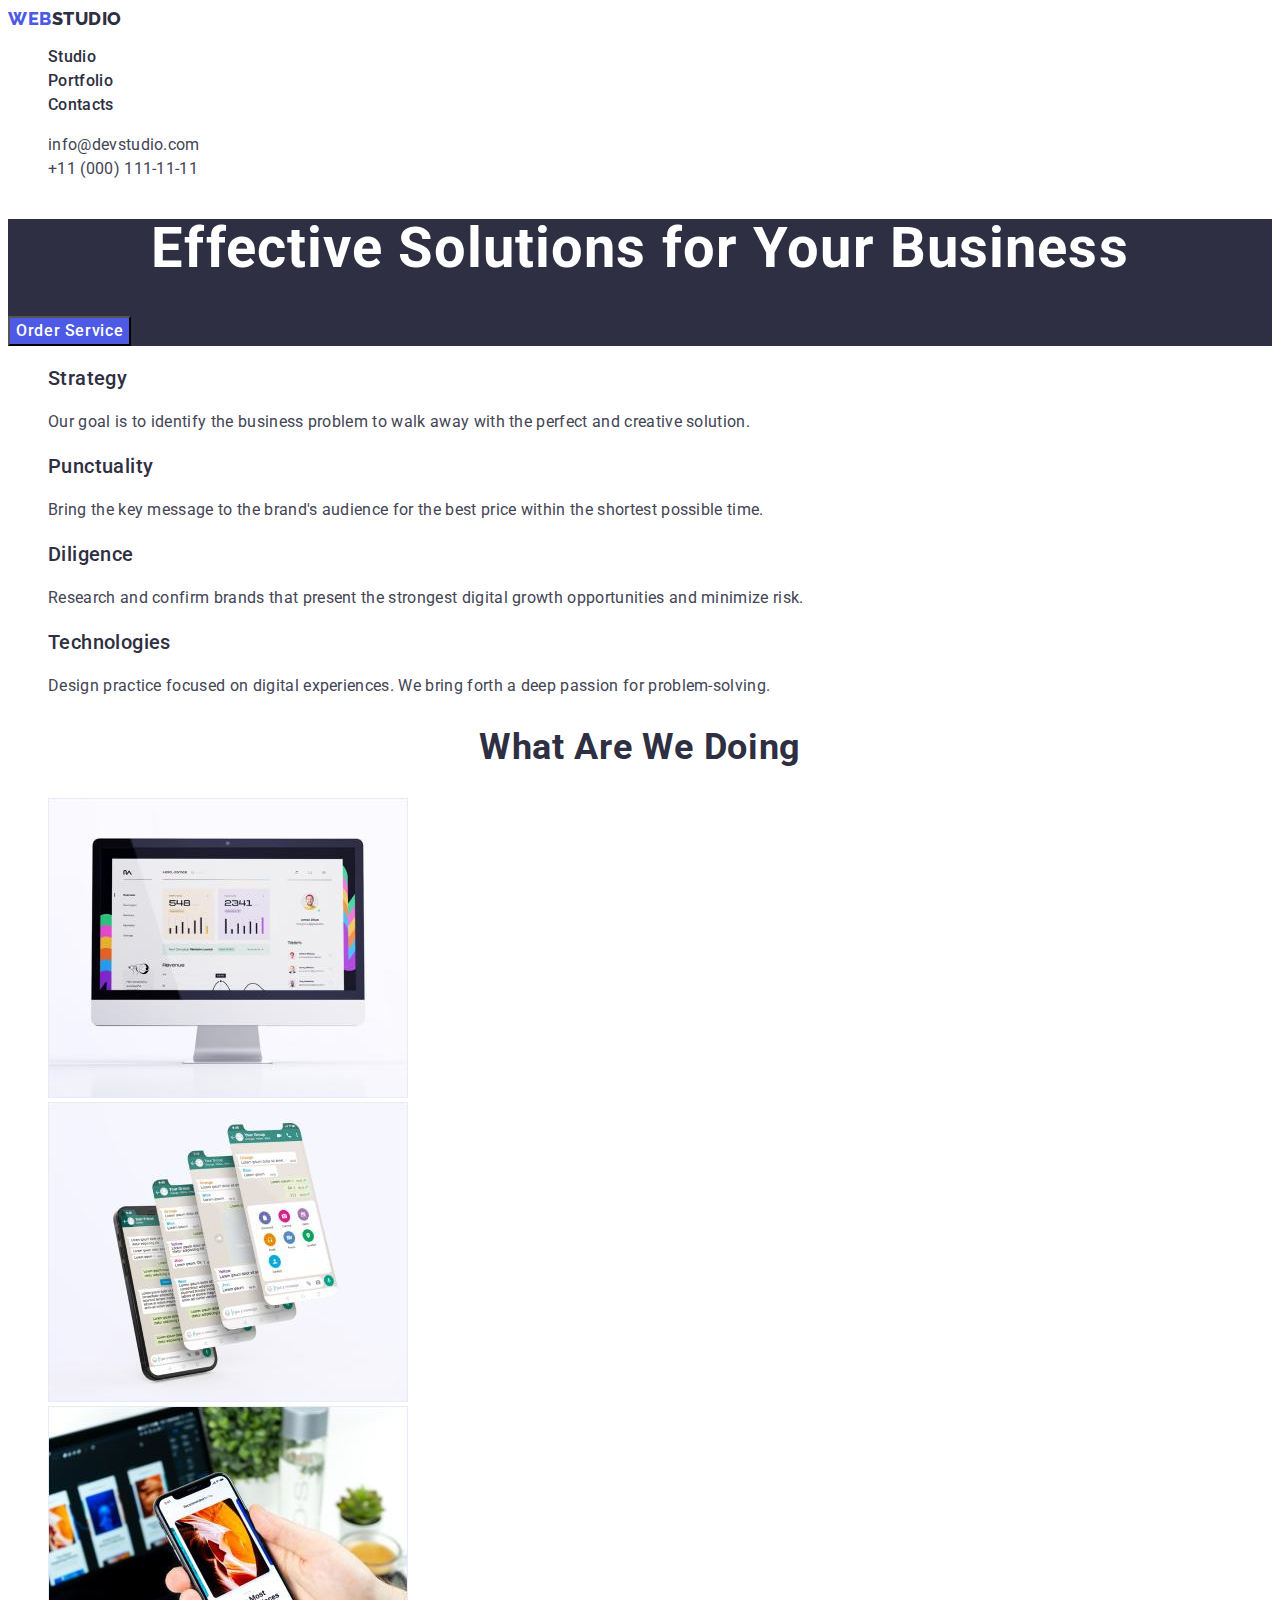
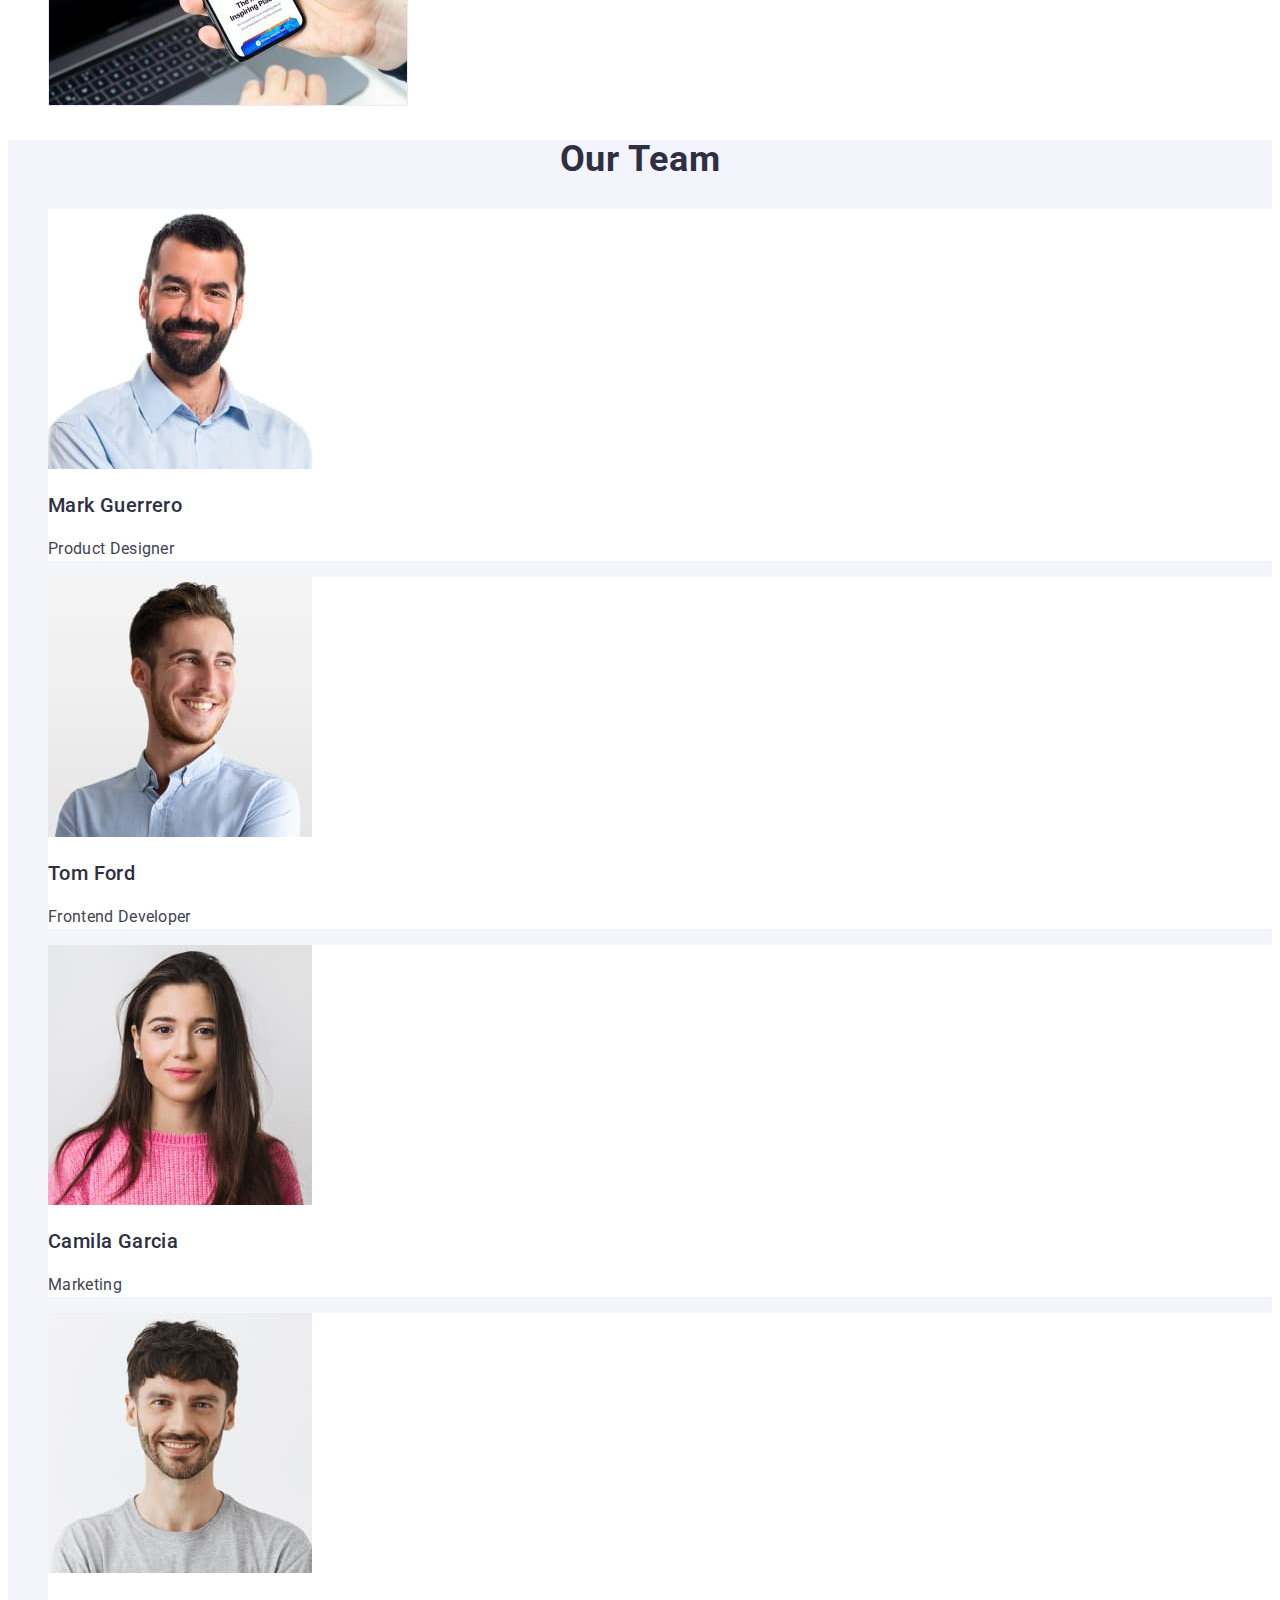
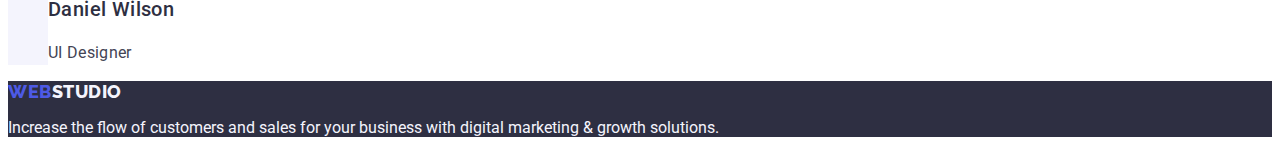
==== index.html @ bb9dd9d8 "Initial commit" ====
<!DOCTYPE html>
<html lang="en">
  <head>
    <meta charset="UTF-8" />
    <meta http-equiv="X-UA-Compatible" content="IE=edge" />
    <meta name="viewport" content="width=device-width, initial-scale=1.0" />
    <link rel="preconnect" href="https://fonts.googleapis.com" />
    <link rel="preconnect" href="https://fonts.gstatic.com" crossorigin />
    <link
      href="https://fonts.googleapis.com/css2?family=Raleway:wght@800&family=Roboto:wght@400;500;700;900&display=swap"
      rel="stylesheet"
    />
    <link rel="stylesheet" href="./css/styles.css" />
    <title>Студія</title>
  </head>

  <body class="body">
    <!-- Header section-->

    <header>
      <!-- Navigation -->

      <nav>
        <!-- Logo -->

        <a href="./index.html" class="logo link"
          >Web<span class="logo-head">Studio</span></a
        >

        <!-- Menu Navigation -->

        <ul class="menu-nav list">
          <li class="nav-item">
            <a href="./index.html" class="nav link">Studio</a>
          </li>
          <li class="nav-item">
            <a href="./portfolio.html" class="nav link">Portfolio</a>
          </li>
          <li class="nav-item"><a href="" class="nav link">Contacts</a></li>
        </ul>
      </nav>

      <!-- Address -->

      <address class="address">
        <ul class="list">
          <li class="adr-item">
            <a href="mailto:info@devstudio.com" class="adr link"
              >info@devstudio.com</a
            >
          </li>
          <li class="adr-item">
            <a href="tel:+110001111111" class="adr link">+11 (000) 111-11-11</a>
          </li>
        </ul>
      </address>
    </header>

    <!-- Main content section -->

    <main>
      <!-- Hero section -->
      <section class="hero-section">
        <h1 class="hero-title">Effective Solutions for Your Business</h1>
        <button type="button" class="hero-btn">Order Service</button>
      </section>

      <!-- Section 1 -->

      <section>
        <h2 hidden class="section-title">Benefits</h2>
        <ul class="list">
          <li>
            <h3 class="li-title">Strategy</h3>
            <p class="body-text">
              Our goal is to identify the business problem to walk away with the
              perfect and creative solution.
            </p>
          </li>
          <li>
            <h3 class="li-title">Punctuality</h3>
            <p class="body-text">
              Bring the key message to the brand's audience for the best price
              within the shortest possible time.
            </p>
          </li>
          <li>
            <h3 class="li-title">Diligence</h3>
            <p class="body-text">
              Research and confirm brands that present the strongest digital
              growth opportunities and minimize risk.
            </p>
          </li>
          <li>
            <h3 class="li-title">Technologies</h3>
            <p class="body-text">
              Design practice focused on digital experiences. We bring forth a
              deep passion for problem-solving.
            </p>
          </li>
        </ul>
      </section>

      <!-- Section 2 -->

      <section>
        <h2 class="section-title">What are we doing</h2>

        <ul class="list">
          <li>
            <img
              src="./images/image-1.jpg"
              alt="computer monitor"
              width="360"
              height="300"
            />
          </li>
          <li>
            <img
              src="./images/image-2.jpg"
              alt="smartphone app"
              width="360"
              height="300"
            />
          </li>
          <li>
            <img
              src="./images/image-3.jpg"
              alt="smartphone in hand"
              width="360"
              height="300"
            />
          </li>
        </ul>
      </section>

      <!-- Section 3 -->
      <section class="our-team">
        <h2 class="section-title">Our Team</h2>
        <ul class="list">
          <li class="team-card">
            <img
              src="./images/worker-1.jpg"
              alt="A middle-aged man with short black hair and a beard"
              width="264"
              height="260"
            />
            <h3 class="li-title">Mark Guerrero</h3>
            <p class="body-text">Product Designer</p>
          </li>
          <li class="team-card">
            <img
              src="./images/worker-2.jpg"
              alt="A young man with short light brown hair and a beard"
              width="264"
              height="260"
            />
            <h3 class="li-title">Tom Ford</h3>
            <p class="body-text">Frontend Developer</p>
          </li>
          <li class="team-card">
            <img
              src="./images/worker-3.jpg"
              alt="A young woman with long brown hair"
              width="264"
              height="260"
            />
            <h3 class="li-title">Camila Garcia</h3>
            <p class="body-text">Marketing</p>
          </li>
          <li class="team-card">
            <img
              src="./images/worker-4.jpg"
              alt="A young man with short wavy brown hair and a beard"
              width="264"
              height="260"
            />
            <h3 class="li-title">Daniel Wilson</h3>
            <p class="body-text">UI Designer</p>
          </li>
        </ul>
      </section>
    </main>

    <!-- Footer section-->
    <footer class="footer">
      <a href="./index.html" class="logo link"
        >Web<span class="logo-foot">Studio</span></a
      >
      <p class="text-foot">
        Increase the flow of customers and sales for your business with digital
        marketing & growth solutions.
      </p>
    </footer>
  </body>
</html>
---- css/styles.css ----
/**
  |============================
  | COMMON STYLES
  |============================
*/
:root {
  --color-iris: #4d5ae5;
  --color-ocean: #404bbf;
  --color-navy-blue: #2e2f42;
  --color-green: #31d0aa;
  --color-slate: #434455;
  --color-light-slate: #8e8f99;
  --color-cornflower: #e7e9fc;
  --color-cloud: #f4f4fd;
  --color-white: #ffffff;
  --color-dairy: #fcfcfc;
}

.body {
  font-family: "Roboto", sans-serif;
  font-style: normal;
  color: var(--color-slate);

  background-color: var(--color-white);
}

.link {
  text-decoration: none;
  font-weight: 500;
  font-size: 16px;
  line-height: 1.5;
  letter-spacing: 0.02em;

  color: var(--color-navy-blue);
}

.list {
  list-style: none;
}
/* LOGO */

.logo {
  font-family: "Raleway", sans-serif;
  font-weight: 800;
  font-size: 18px;
  line-height: 1.17;
  letter-spacing: 0.03em;
  text-transform: uppercase;

  color: var(--color-iris);
}

.logo-head {
  color: var(--color-navy-blue);
}

.logo-foot {
  color: var(--color-cloud);
}

/* Body text */

.body-text {
  font-weight: 400;
  font-size: 16px;
  line-height: 1.5;
  letter-spacing: 0.02em;
  color: var(--color-slate);
}

/**
  |============================
  | HEADER
  |============================
*/

/* Navigation */

/* .nav .link {
   
} */

.address {
  font-style: normal;
}

.adr.link {
  font-weight: 400;
  color: var(--color-slate);
}

.link:hover,
.link:focus {
  color: var(--color-ocean);
}

/**
  |============================
  | FOOTER
  |============================
*/
.footer {
  background-color: var(--color-navy-blue);
}
.text-foot {
  color: var(--color-cloud);
}

/**
  |============================
  | STUDIO STYLES
  |============================
*/

/* Hero Section */

.hero-section {
  background-color: var(--color-navy-blue);
}

/* H1 Title */

.hero-title {
  font-weight: 700;
  font-size: 56px;
  line-height: 1.07;
  letter-spacing: 0.02em;
  text-align: center;
  color: var(--color-white);
}

.hero-btn {
  font-family: inherit;
  font-weight: 500;
  font-size: 16px;
  line-height: 1.5;
  letter-spacing: 0.04em;
  color: var(--color-white);

  background-color: var(--color-iris);

  cursor: pointer;
}

.hero-btn:hover,
.hero-btn:focus,
.hero-btn:active {
  background-color: var(--color-ocean);
}

/* H2 Titles */

.section-title {
  font-weight: 700;
  font-size: 36px;
  line-height: 1.11;
  letter-spacing: 0.02em;
  text-align: center;
  text-transform: capitalize;
  color: var(--color-navy-blue);
}

/* H3 Titles */

.li-title {
  font-weight: 500;
  font-size: 20px;
  line-height: 1.2;
  letter-spacing: 0.02em;
  color: var(--color-navy-blue);
}

.our-team {
  background-color: var(--color-cloud);
}

.team-card {
  background-color: var(--color-white);
}

/**
  |============================
  | PORTFOLIO STYLES
  |============================
*/

.filter-btn {
  font-family: inherit;
  font-weight: 500;
  font-size: 16px;
  line-height: 1.5;
  letter-spacing: 0.04em;
  color: var(--color-iris);

  background-color: var(--color-cloud);

  cursor: pointer;
}

.filter-btn:hover,
.filter-btn:focus,
.filter-btn:active {
  color: var(--color-white);
  background-color: var(--color-ocean);
}

.card-title {
  font-weight: 500;
  font-size: 20px;
  line-height: 1.2;
  letter-spacing: 0.02em;
  color: var(--color-navy-blue);
}
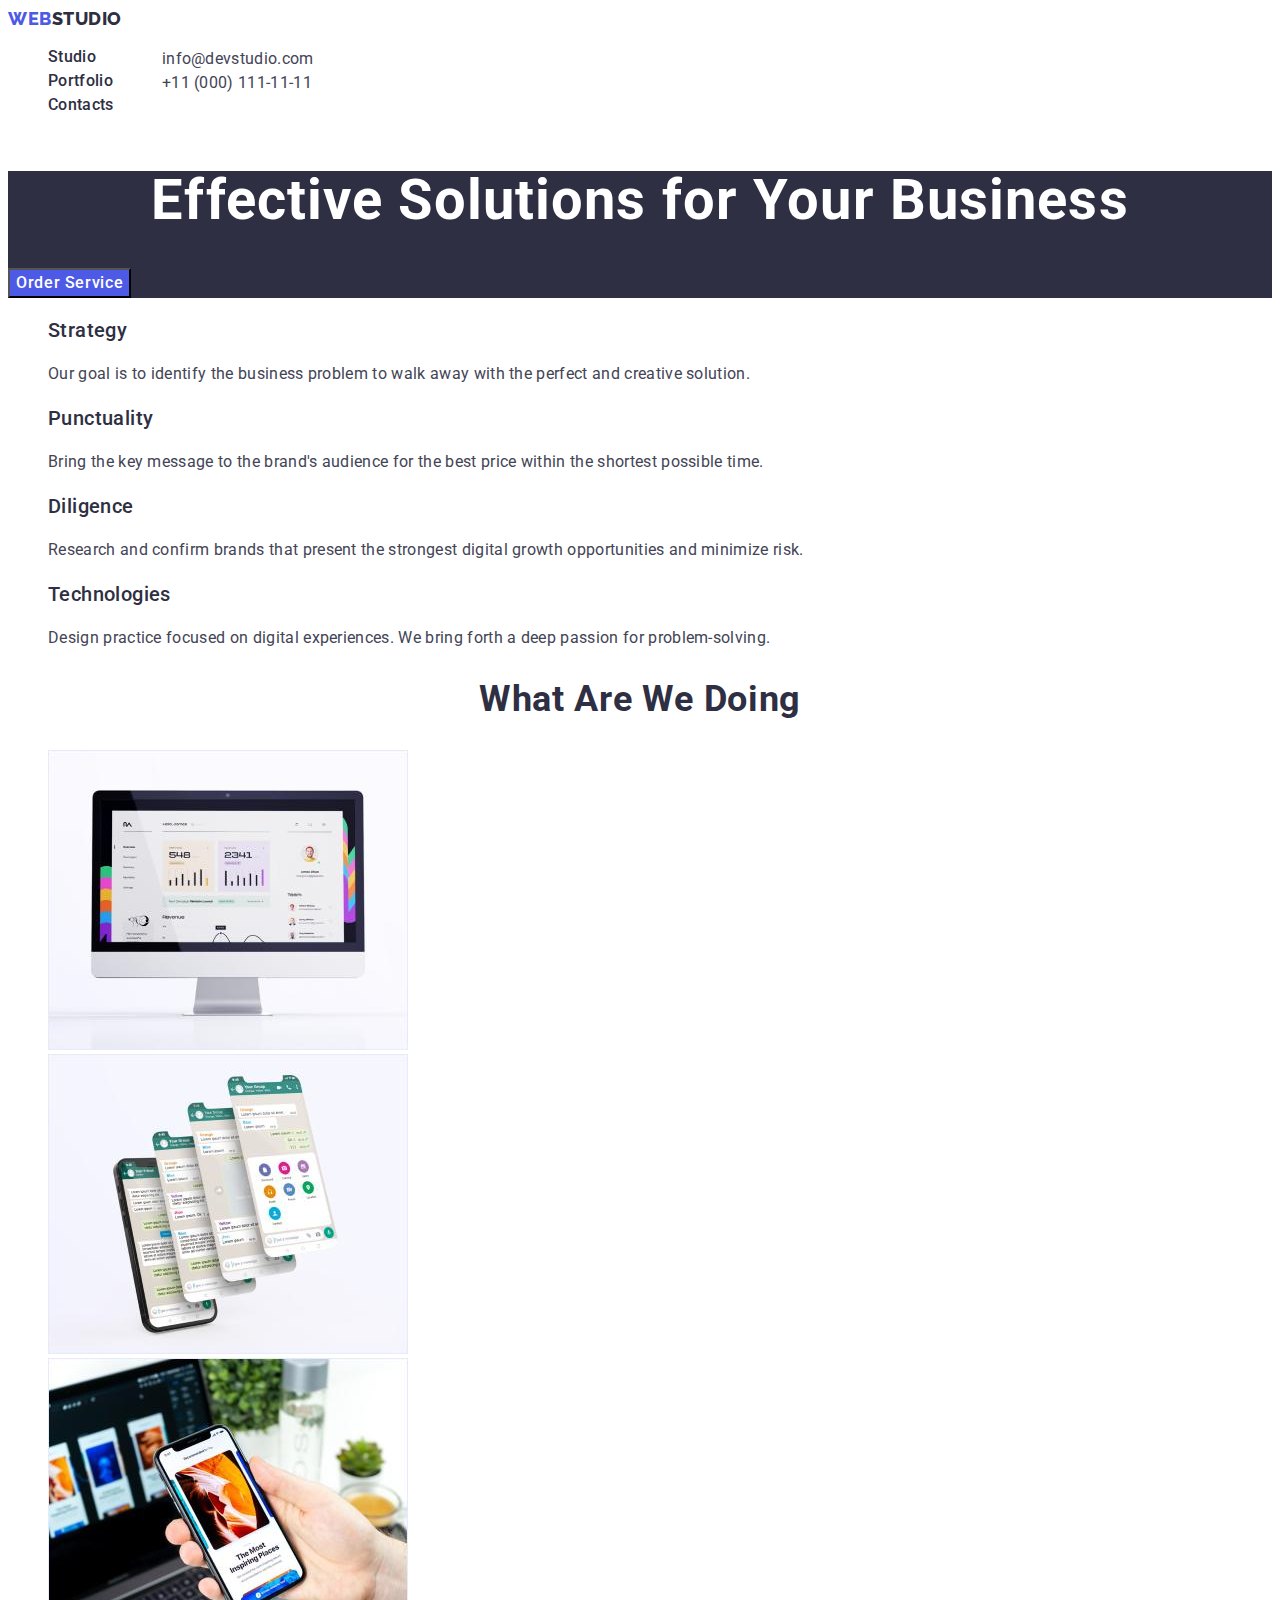
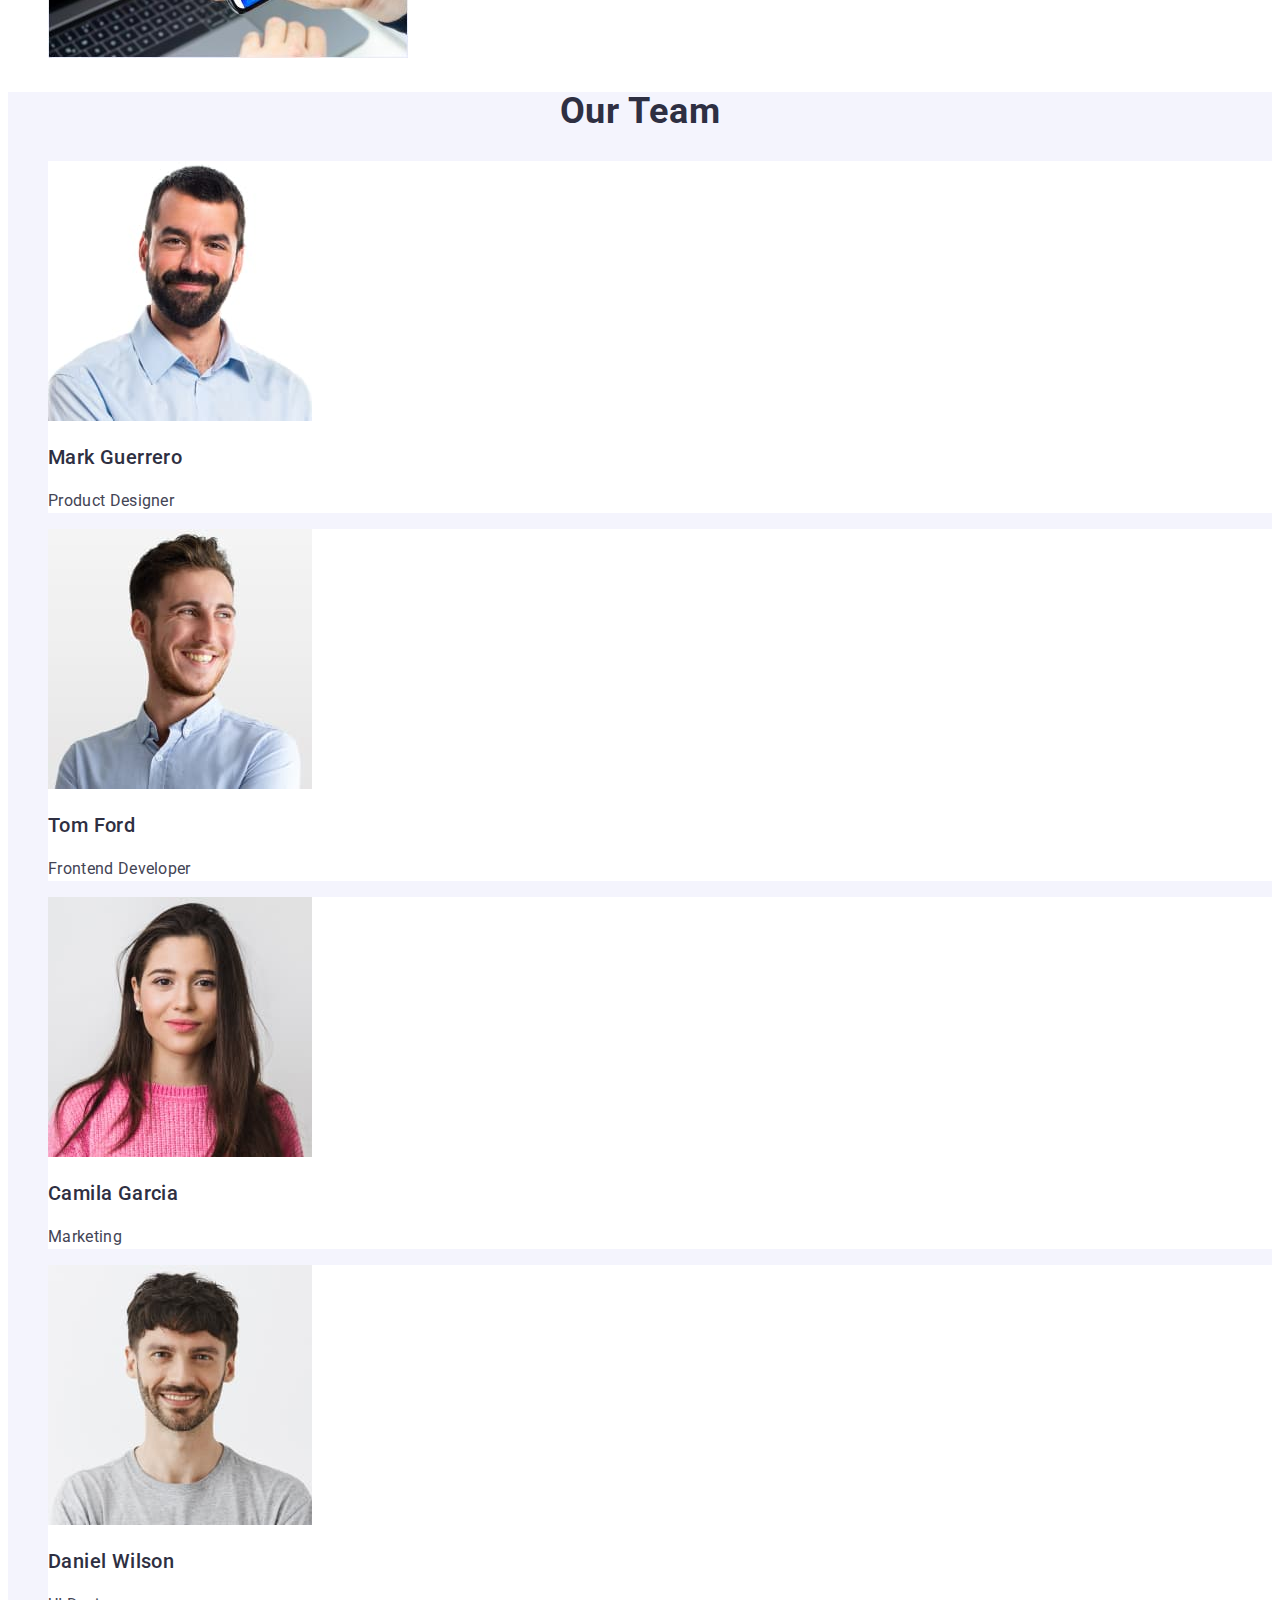
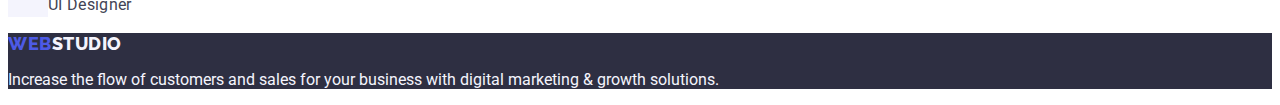
==== commit 54e06494: "Modern Normalize Added" ====
--- a/index.html
+++ b/index.html
@@ -10,6 +10,13 @@
       href="https://fonts.googleapis.com/css2?family=Raleway:wght@800&family=Roboto:wght@400;500;700;900&display=swap"
       rel="stylesheet"
     />
+    <link
+      rel="stylesheet"
+      href="https://cdnjs.cloudflare.com/ajax/libs/modern-normalize/1.1.0/modern-normalize.min.css"
+      integrity="sha512-wpPYUAdjBVSE4KJnH1VR1HeZfpl1ub8YT/NKx4PuQ5NmX2tKuGu6U/JRp5y+Y8XG2tV+wKQpNHVUX03MfMFn9Q=="
+      crossorigin="anonymous"
+      referrerpolicy="no-referrer"
+    />
     <link rel="stylesheet" href="./css/styles.css" />
     <title>Студія</title>
   </head>
@@ -19,41 +26,44 @@
 
     <header>
       <!-- Navigation -->
-
-      <nav>
-        <!-- Logo -->
-
-        <a href="./index.html" class="logo link"
-          >Web<span class="logo-head">Studio</span></a
-        >
-
-        <!-- Menu Navigation -->
-
-        <ul class="menu-nav list">
-          <li class="nav-item">
-            <a href="./index.html" class="nav link">Studio</a>
-          </li>
-          <li class="nav-item">
-            <a href="./portfolio.html" class="nav link">Portfolio</a>
-          </li>
-          <li class="nav-item"><a href="" class="nav link">Contacts</a></li>
-        </ul>
-      </nav>
-
-      <!-- Address -->
-
-      <address class="address">
-        <ul class="list">
-          <li class="adr-item">
-            <a href="mailto:info@devstudio.com" class="adr link"
-              >info@devstudio.com</a
-            >
-          </li>
-          <li class="adr-item">
-            <a href="tel:+110001111111" class="adr link">+11 (000) 111-11-11</a>
-          </li>
-        </ul>
-      </address>
+      <div class="container">
+        <nav>
+          <!-- Logo -->
+
+          <a href="./index.html" class="logo link"
+            >Web<span class="logo-head">Studio</span></a
+          >
+
+          <!-- Menu Navigation -->
+
+          <ul class="menu-nav list">
+            <li class="nav-item">
+              <a href="./index.html" class="nav link">Studio</a>
+            </li>
+            <li class="nav-item">
+              <a href="./portfolio.html" class="nav link">Portfolio</a>
+            </li>
+            <li class="nav-item"><a href="" class="nav link">Contacts</a></li>
+          </ul>
+        </nav>
+
+        <!-- Address -->
+
+        <address class="address">
+          <ul class="list">
+            <li class="adr-item">
+              <a href="mailto:info@devstudio.com" class="adr link"
+                >info@devstudio.com</a
+              >
+            </li>
+            <li class="adr-item">
+              <a href="tel:+110001111111" class="adr link"
+                >+11 (000) 111-11-11</a
+              >
+            </li>
+          </ul>
+        </address>
+      </div>
     </header>
 
     <!-- Main content section -->
--- a/css/styles.css
+++ b/css/styles.css
@@ -68,6 +68,11 @@
   color: var(--color-slate);
 }
 
+.container {
+  display: flex;
+  align-items: center;
+}
+
 /**
   |============================
   | HEADER
@@ -89,8 +94,10 @@
   color: var(--color-slate);
 }
 
-.link:hover,
-.link:focus {
+.nav.link:hover,
+.nav.link:focus,
+.adr.link:hover,
+.adr.link:focus {
   color: var(--color-ocean);
 }
 
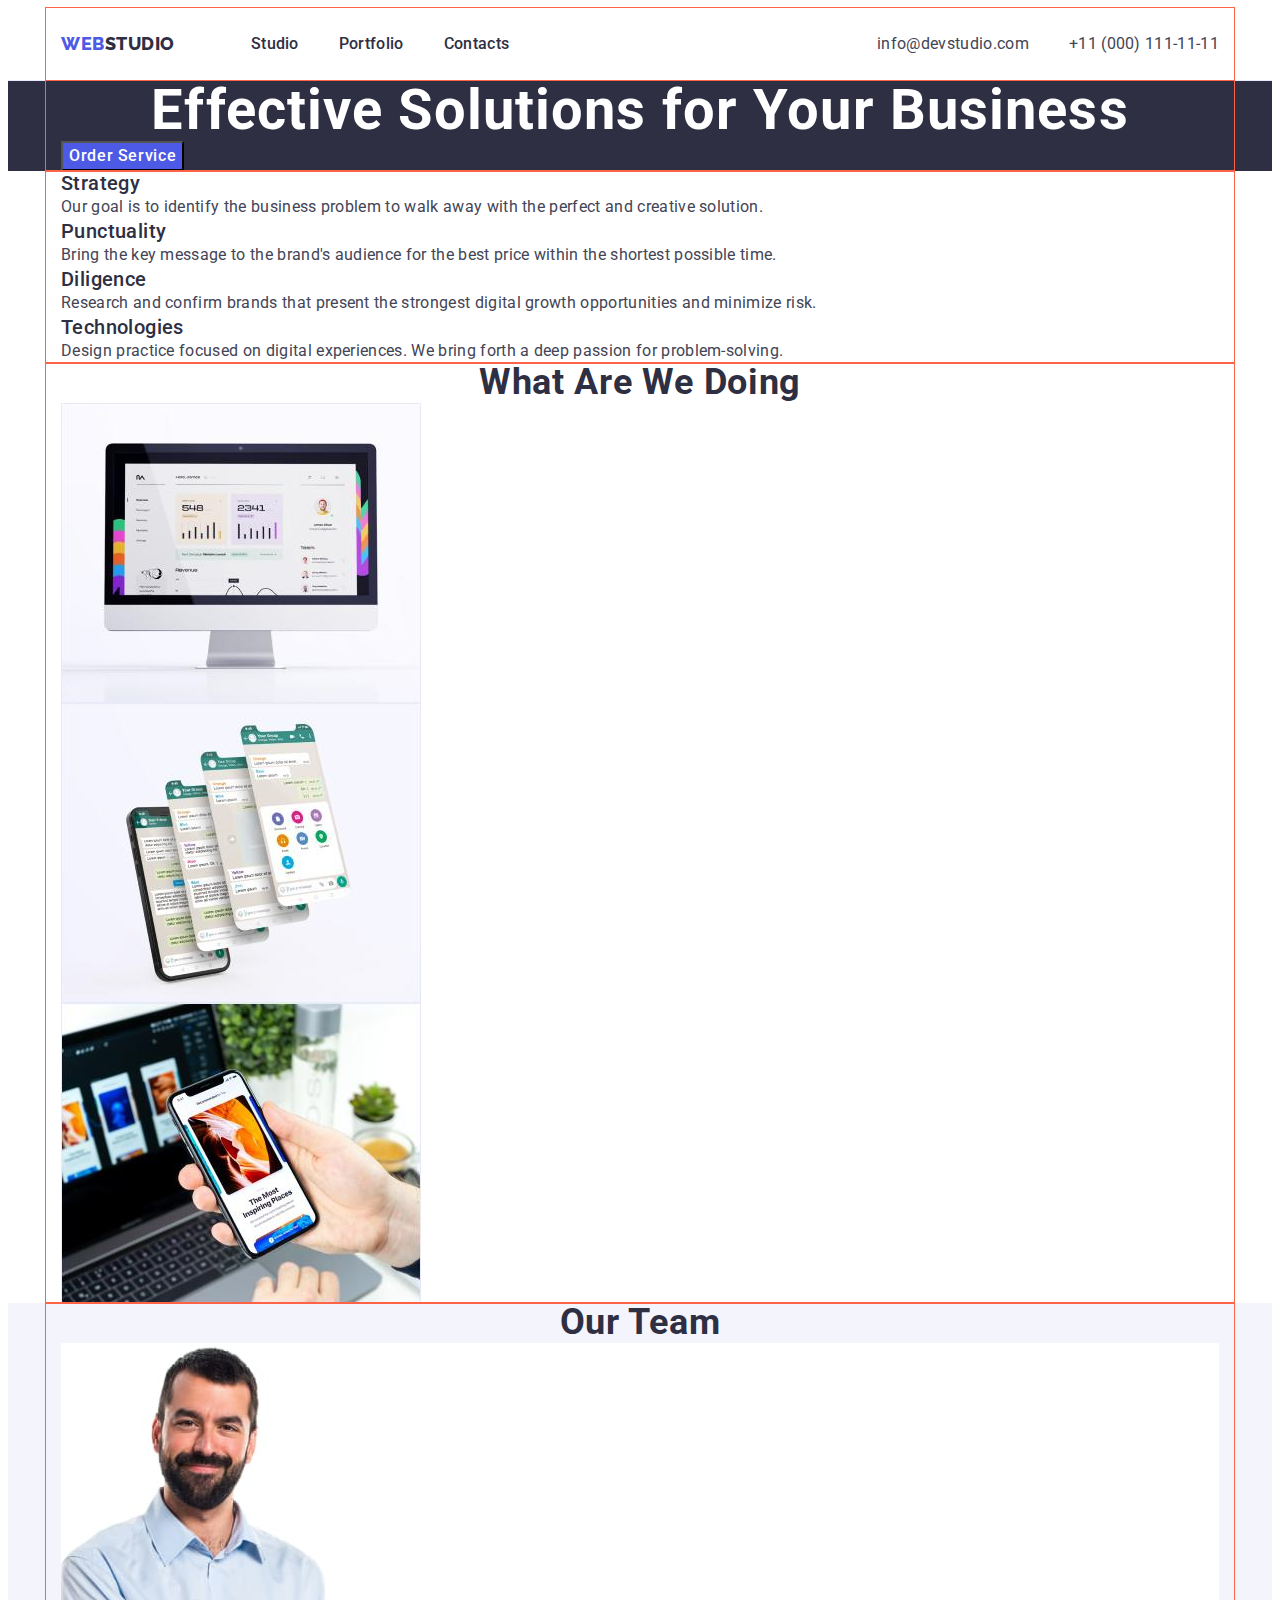
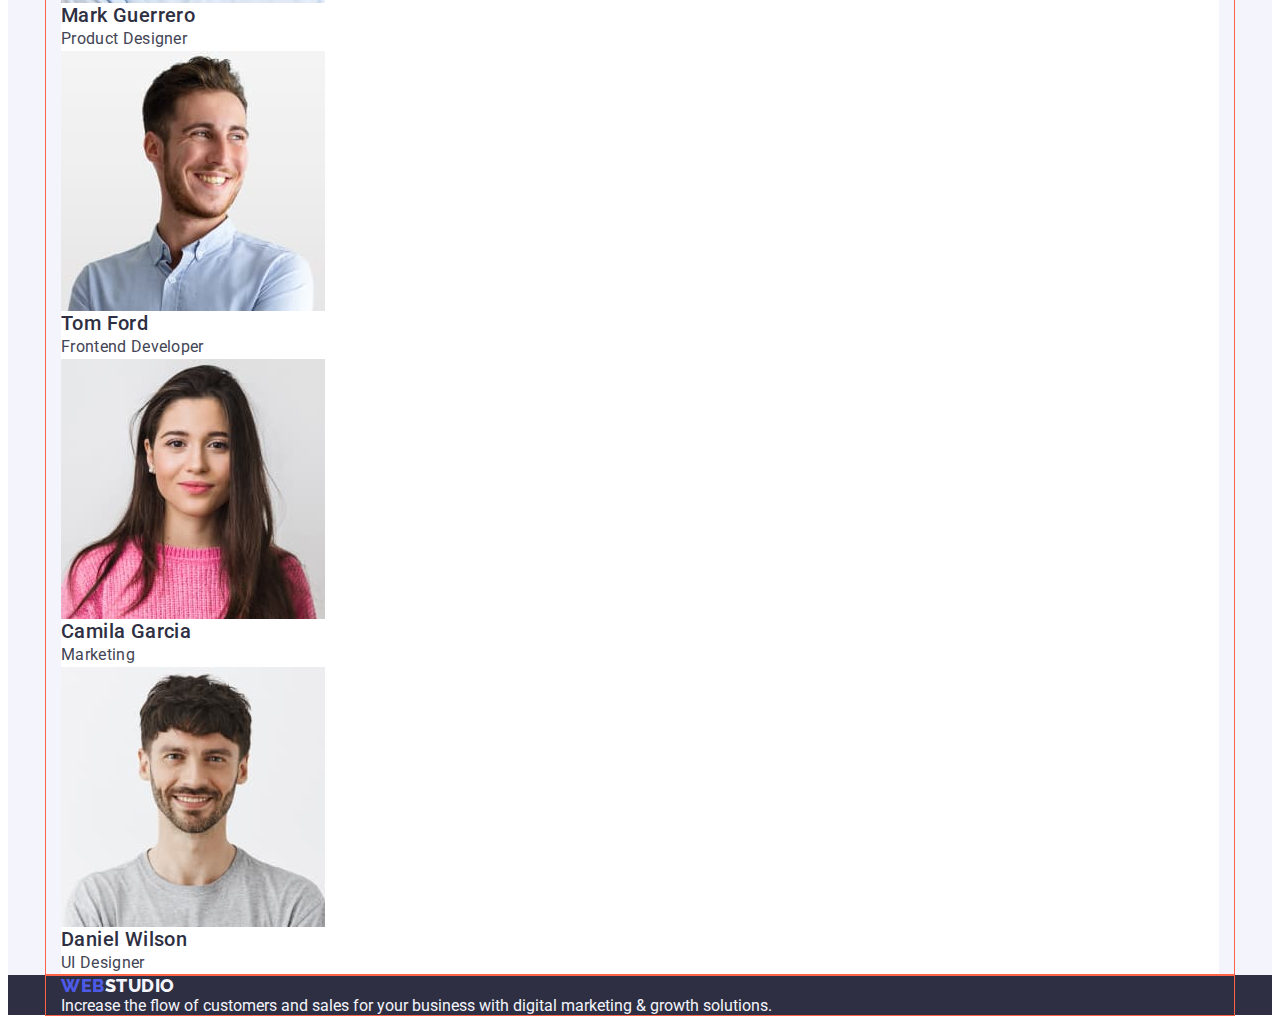
==== commit b8505899: "Header styles completed" ====
--- a/index.html
+++ b/index.html
@@ -24,10 +24,10 @@
   <body class="body">
     <!-- Header section-->
 
-    <header>
+    <header class="header">
       <!-- Navigation -->
-      <div class="container">
-        <nav>
+      <div class="header-container container">
+        <nav class="navigation">
           <!-- Logo -->
 
           <a href="./index.html" class="logo link"
@@ -50,7 +50,7 @@
         <!-- Address -->
 
         <address class="address">
-          <ul class="list">
+          <ul class="adr list">
             <li class="adr-item">
               <a href="mailto:info@devstudio.com" class="adr link"
                 >info@devstudio.com</a
@@ -70,137 +70,148 @@
 
     <main>
       <!-- Hero section -->
+
       <section class="hero-section">
-        <h1 class="hero-title">Effective Solutions for Your Business</h1>
-        <button type="button" class="hero-btn">Order Service</button>
+        <div class="container">
+          <h1 class="hero-title">Effective Solutions for Your Business</h1>
+          <button type="button" class="hero-btn">Order Service</button>
+        </div>
       </section>
 
       <!-- Section 1 -->
 
       <section>
-        <h2 hidden class="section-title">Benefits</h2>
-        <ul class="list">
-          <li>
-            <h3 class="li-title">Strategy</h3>
-            <p class="body-text">
-              Our goal is to identify the business problem to walk away with the
-              perfect and creative solution.
-            </p>
-          </li>
-          <li>
-            <h3 class="li-title">Punctuality</h3>
-            <p class="body-text">
-              Bring the key message to the brand's audience for the best price
-              within the shortest possible time.
-            </p>
-          </li>
-          <li>
-            <h3 class="li-title">Diligence</h3>
-            <p class="body-text">
-              Research and confirm brands that present the strongest digital
-              growth opportunities and minimize risk.
-            </p>
-          </li>
-          <li>
-            <h3 class="li-title">Technologies</h3>
-            <p class="body-text">
-              Design practice focused on digital experiences. We bring forth a
-              deep passion for problem-solving.
-            </p>
-          </li>
-        </ul>
+        <div class="container">
+          <h2 hidden class="section-title">Benefits</h2>
+          <ul class="list">
+            <li>
+              <h3 class="li-title">Strategy</h3>
+              <p class="body-text">
+                Our goal is to identify the business problem to walk away with
+                the perfect and creative solution.
+              </p>
+            </li>
+            <li>
+              <h3 class="li-title">Punctuality</h3>
+              <p class="body-text">
+                Bring the key message to the brand's audience for the best price
+                within the shortest possible time.
+              </p>
+            </li>
+            <li>
+              <h3 class="li-title">Diligence</h3>
+              <p class="body-text">
+                Research and confirm brands that present the strongest digital
+                growth opportunities and minimize risk.
+              </p>
+            </li>
+            <li>
+              <h3 class="li-title">Technologies</h3>
+              <p class="body-text">
+                Design practice focused on digital experiences. We bring forth a
+                deep passion for problem-solving.
+              </p>
+            </li>
+          </ul>
+        </div>
       </section>
 
       <!-- Section 2 -->
 
       <section>
-        <h2 class="section-title">What are we doing</h2>
-
-        <ul class="list">
-          <li>
-            <img
-              src="./images/image-1.jpg"
-              alt="computer monitor"
-              width="360"
-              height="300"
-            />
-          </li>
-          <li>
-            <img
-              src="./images/image-2.jpg"
-              alt="smartphone app"
-              width="360"
-              height="300"
-            />
-          </li>
-          <li>
-            <img
-              src="./images/image-3.jpg"
-              alt="smartphone in hand"
-              width="360"
-              height="300"
-            />
-          </li>
-        </ul>
+        <div class="container">
+          <h2 class="section-title">What are we doing</h2>
+
+          <ul class="list">
+            <li>
+              <img
+                src="./images/image-1.jpg"
+                alt="computer monitor"
+                width="360"
+                height="300"
+              />
+            </li>
+            <li>
+              <img
+                src="./images/image-2.jpg"
+                alt="smartphone app"
+                width="360"
+                height="300"
+              />
+            </li>
+            <li>
+              <img
+                src="./images/image-3.jpg"
+                alt="smartphone in hand"
+                width="360"
+                height="300"
+              />
+            </li>
+          </ul>
+        </div>
       </section>
 
       <!-- Section 3 -->
       <section class="our-team">
-        <h2 class="section-title">Our Team</h2>
-        <ul class="list">
-          <li class="team-card">
-            <img
-              src="./images/worker-1.jpg"
-              alt="A middle-aged man with short black hair and a beard"
-              width="264"
-              height="260"
-            />
-            <h3 class="li-title">Mark Guerrero</h3>
-            <p class="body-text">Product Designer</p>
-          </li>
-          <li class="team-card">
-            <img
-              src="./images/worker-2.jpg"
-              alt="A young man with short light brown hair and a beard"
-              width="264"
-              height="260"
-            />
-            <h3 class="li-title">Tom Ford</h3>
-            <p class="body-text">Frontend Developer</p>
-          </li>
-          <li class="team-card">
-            <img
-              src="./images/worker-3.jpg"
-              alt="A young woman with long brown hair"
-              width="264"
-              height="260"
-            />
-            <h3 class="li-title">Camila Garcia</h3>
-            <p class="body-text">Marketing</p>
-          </li>
-          <li class="team-card">
-            <img
-              src="./images/worker-4.jpg"
-              alt="A young man with short wavy brown hair and a beard"
-              width="264"
-              height="260"
-            />
-            <h3 class="li-title">Daniel Wilson</h3>
-            <p class="body-text">UI Designer</p>
-          </li>
-        </ul>
+        <div class="container">
+          <h2 class="section-title">Our Team</h2>
+          <ul class="list">
+            <li class="team-card">
+              <img
+                src="./images/worker-1.jpg"
+                alt="A middle-aged man with short black hair and a beard"
+                width="264"
+                height="260"
+              />
+              <h3 class="li-title">Mark Guerrero</h3>
+              <p class="body-text">Product Designer</p>
+            </li>
+            <li class="team-card">
+              <img
+                src="./images/worker-2.jpg"
+                alt="A young man with short light brown hair and a beard"
+                width="264"
+                height="260"
+              />
+              <h3 class="li-title">Tom Ford</h3>
+              <p class="body-text">Frontend Developer</p>
+            </li>
+            <li class="team-card">
+              <img
+                src="./images/worker-3.jpg"
+                alt="A young woman with long brown hair"
+                width="264"
+                height="260"
+              />
+              <h3 class="li-title">Camila Garcia</h3>
+              <p class="body-text">Marketing</p>
+            </li>
+            <li class="team-card">
+              <img
+                src="./images/worker-4.jpg"
+                alt="A young man with short wavy brown hair and a beard"
+                width="264"
+                height="260"
+              />
+              <h3 class="li-title">Daniel Wilson</h3>
+              <p class="body-text">UI Designer</p>
+            </li>
+          </ul>
+        </div>
       </section>
     </main>
 
     <!-- Footer section-->
     <footer class="footer">
-      <a href="./index.html" class="logo link"
-        >Web<span class="logo-foot">Studio</span></a
-      >
-      <p class="text-foot">
-        Increase the flow of customers and sales for your business with digital
-        marketing & growth solutions.
-      </p>
+      <div class="container">
+        <a href="./index.html" class="logo link"
+          >Web<span class="logo-foot">Studio</span></a
+        >
+        <p class="text-foot">
+          Increase the flow of customers and sales for your business with
+          digital marketing & growth solutions.
+        </p>
+      </div>
     </footer>
   </body>
 </html>
--- a/css/styles.css
+++ b/css/styles.css
@@ -24,6 +24,8 @@
   background-color: var(--color-white);
 }
 
+/* Reset */
+
 .link {
   text-decoration: none;
   font-weight: 500;
@@ -36,7 +38,24 @@
 
 .list {
   list-style: none;
-}
+  margin: 0;
+  padding: 0;
+}
+
+h1,
+h2,
+h3,
+h4,
+h5,
+h6,
+p {
+  margin: 0;
+}
+
+img {
+  display: block;
+}
+
 /* LOGO */
 
 .logo {
@@ -48,6 +67,8 @@
   text-transform: uppercase;
 
   color: var(--color-iris);
+
+  margin-right: 76px;
 }
 
 .logo-head {
@@ -68,30 +89,61 @@
   color: var(--color-slate);
 }
 
+/* CONTAINER */
+
 .container {
+  width: 1158px;
+  padding-left: 15px;
+  padding-right: 15px;
+  margin-left: auto;
+  margin-right: auto;
+
+  outline: 1px solid tomato;
+}
+
+/**
+  |============================
+  | HEADER
+  |============================
+*/
+
+/* Navigation */
+.header {
+  border-bottom: 1px solid var(--color-cornflower);
+}
+
+.header-container {
   display: flex;
   align-items: center;
 }
 
-/**
-  |============================
-  | HEADER
-  |============================
-*/
-
-/* Navigation */
-
-/* .nav .link {
-   
-} */
+.navigation,
+.address {
+  display: flex;
+  align-items: center;
+}
 
 .address {
   font-style: normal;
+  margin-left: auto;
+}
+
+.menu-nav,
+.adr {
+  display: flex;
+  align-items: center;
+  gap: 40px;
 }
 
 .adr.link {
   font-weight: 400;
   color: var(--color-slate);
+}
+
+nav.link,
+.adr.link {
+  padding-top: 24px;
+  padding-bottom: 24px;
 }
 
 .nav.link:hover,
@@ -125,8 +177,6 @@
   background-color: var(--color-navy-blue);
 }
 
-/* H1 Title */
-
 .hero-title {
   font-weight: 700;
   font-size: 56px;
@@ -155,7 +205,7 @@
   background-color: var(--color-ocean);
 }
 
-/* H2 Titles */
+/* Sections' titles */
 
 .section-title {
   font-weight: 700;
@@ -167,7 +217,7 @@
   color: var(--color-navy-blue);
 }
 
-/* H3 Titles */
+/* Our team */
 
 .li-title {
   font-weight: 500;
@@ -211,6 +261,8 @@
   background-color: var(--color-ocean);
 }
 
+/* CARD SET */
+
 .card-title {
   font-weight: 500;
   font-size: 20px;
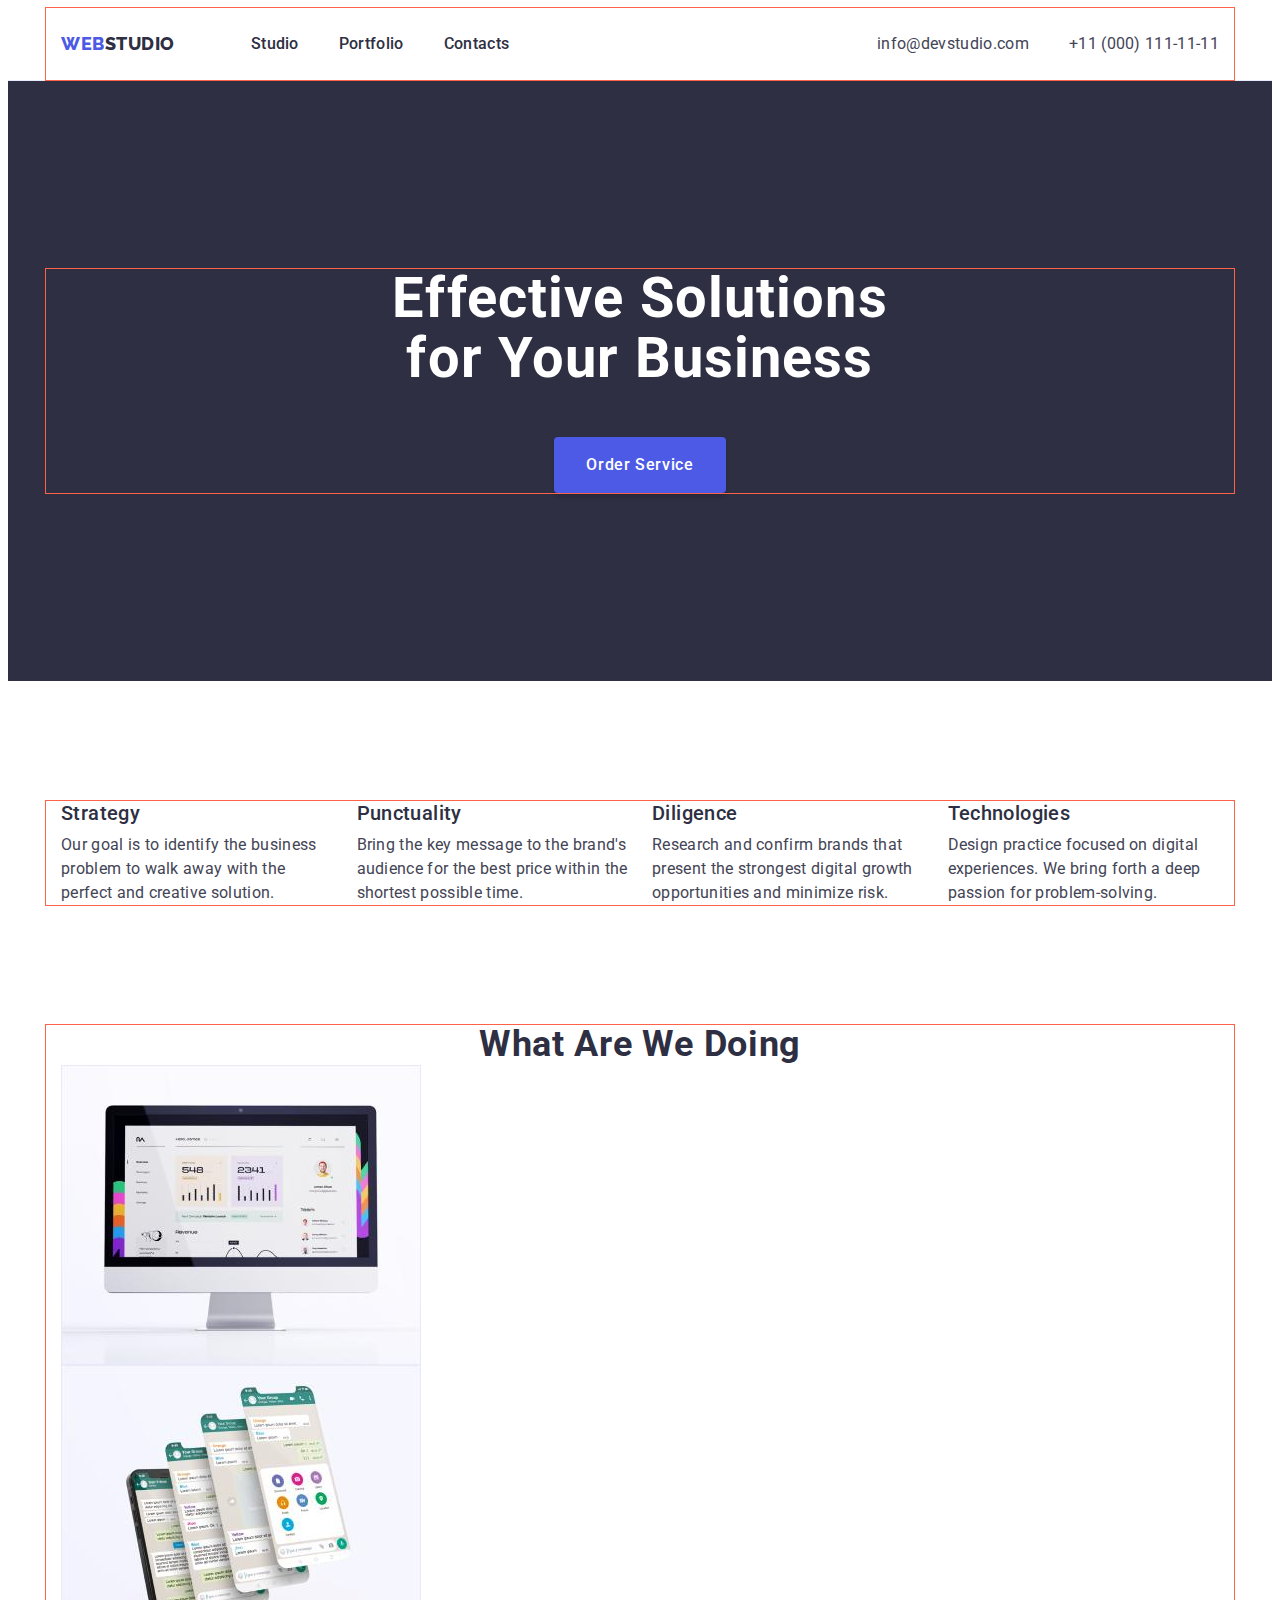
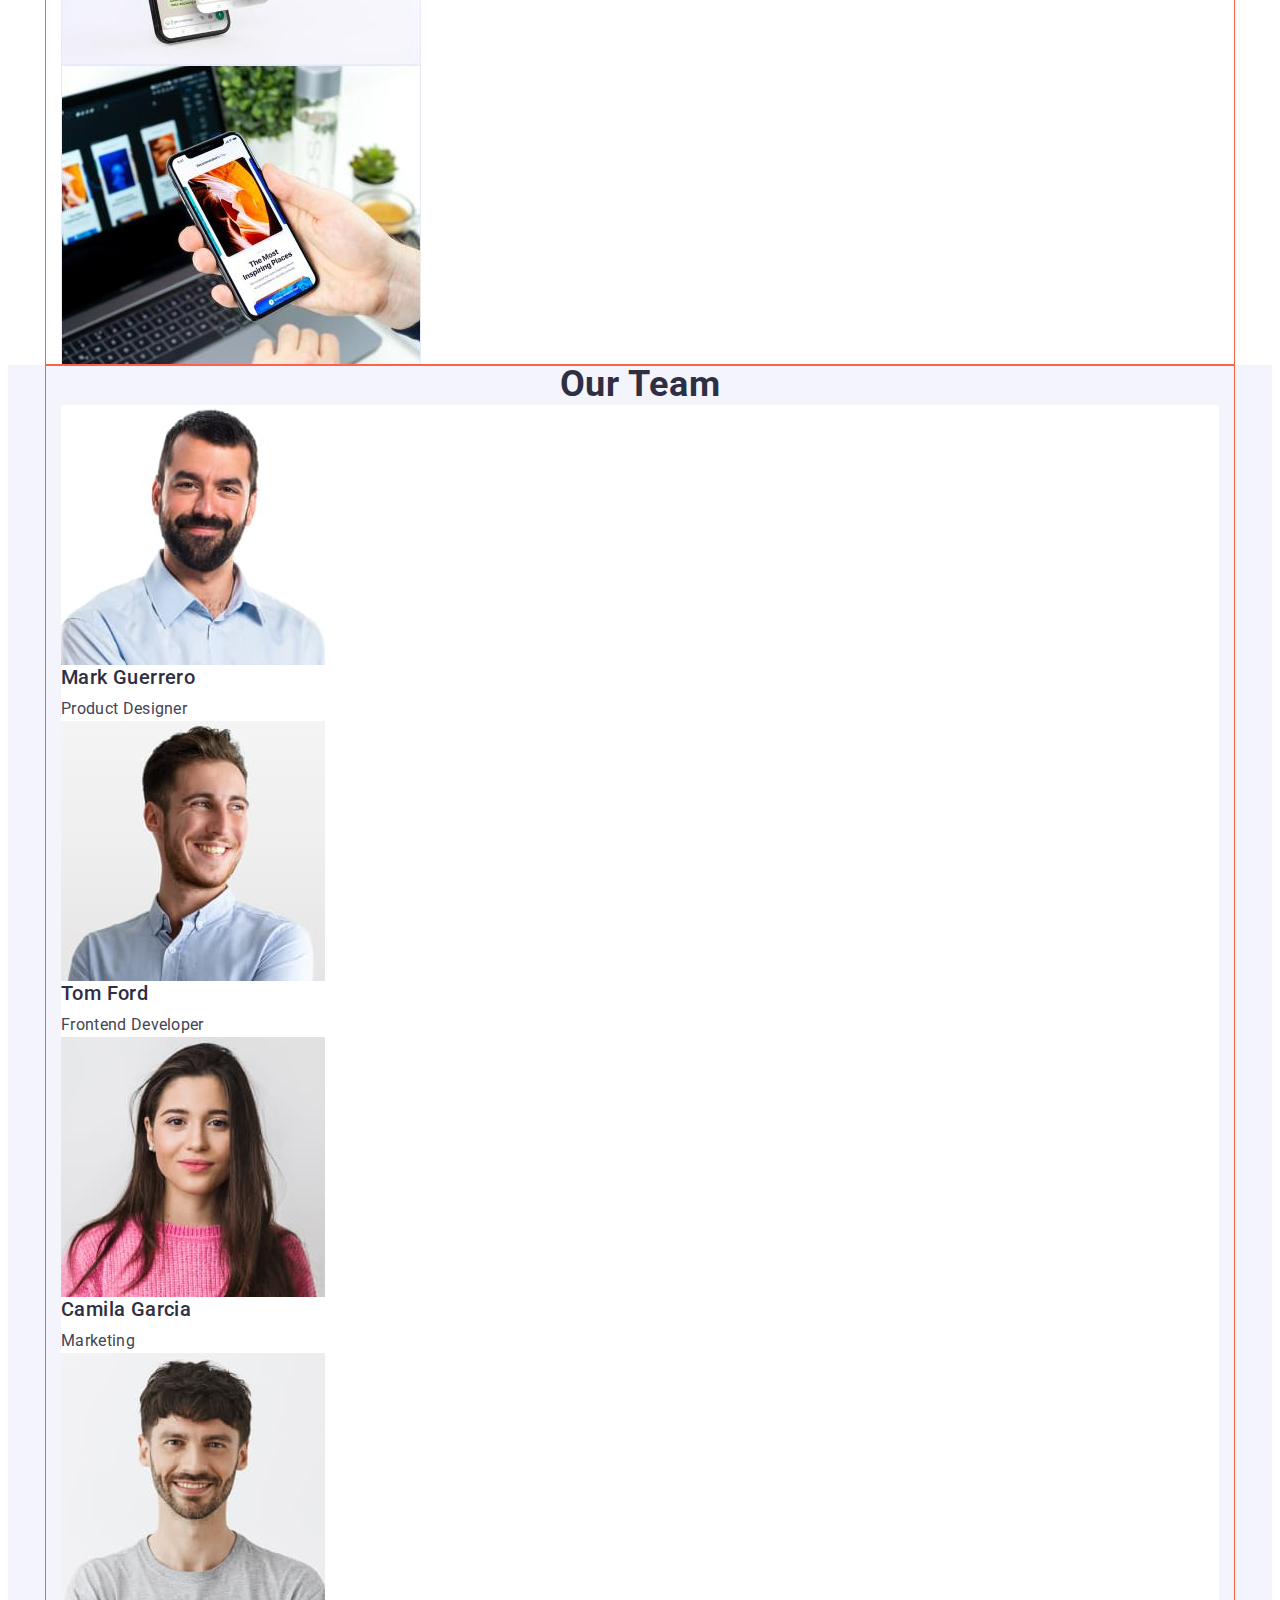
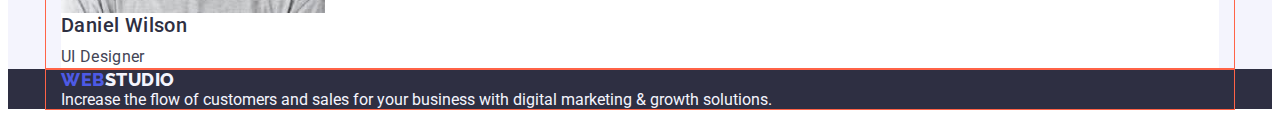
==== commit 37885faf: "Hero and Section 1 completed" ====
--- a/index.html
+++ b/index.html
@@ -80,32 +80,32 @@
 
       <!-- Section 1 -->
 
-      <section>
+      <section class="features-section">
         <div class="container">
           <h2 hidden class="section-title">Benefits</h2>
-          <ul class="list">
-            <li>
+          <ul class="features list">
+            <li class="features-item">
               <h3 class="li-title">Strategy</h3>
               <p class="body-text">
                 Our goal is to identify the business problem to walk away with
                 the perfect and creative solution.
               </p>
             </li>
-            <li>
+            <li class="features-item">
               <h3 class="li-title">Punctuality</h3>
               <p class="body-text">
                 Bring the key message to the brand's audience for the best price
                 within the shortest possible time.
               </p>
             </li>
-            <li>
+            <li class="features-item">
               <h3 class="li-title">Diligence</h3>
               <p class="body-text">
                 Research and confirm brands that present the strongest digital
                 growth opportunities and minimize risk.
               </p>
             </li>
-            <li>
+            <li class="features-item">
               <h3 class="li-title">Technologies</h3>
               <p class="body-text">
                 Design practice focused on digital experiences. We bring forth a
--- a/css/styles.css
+++ b/css/styles.css
@@ -175,9 +175,16 @@
 
 .hero-section {
   background-color: var(--color-navy-blue);
+  padding-top: 188px;
+  padding-bottom: 188px;
 }
 
 .hero-title {
+  width: 496px;
+  margin-left: auto;
+  margin-right: auto;
+  margin-bottom: 48px;
+
   font-weight: 700;
   font-size: 56px;
   line-height: 1.07;
@@ -187,6 +194,7 @@
 }
 
 .hero-btn {
+  display: block;
   font-family: inherit;
   font-weight: 500;
   font-size: 16px;
@@ -197,6 +205,15 @@
   background-color: var(--color-iris);
 
   cursor: pointer;
+
+  margin-left: auto;
+  margin-right: auto;
+  padding: 16px 32px;
+
+  min-width: 168px;
+  box-shadow: 0px 4px 4px rgba(0, 0, 0, 0.15);
+  border-radius: 4px;
+  border: 1px transparent;
 }
 
 .hero-btn:hover,
@@ -216,6 +233,23 @@
   text-transform: capitalize;
   color: var(--color-navy-blue);
 }
+/* Section 1 - Features */
+
+.features-section {
+  padding-top: 120px;
+  padding-bottom: 120px;
+}
+
+.features {
+  display: flex;
+  flex-wrap: wrap;
+  margin-left: -24px;
+}
+
+.features-item {
+  flex-basis: calc(100% / 4 - 24px);
+  margin-left: 24px;
+}
 
 /* Our team */
 
@@ -225,6 +259,8 @@
   line-height: 1.2;
   letter-spacing: 0.02em;
   color: var(--color-navy-blue);
+
+  margin-bottom: 8px;
 }
 
 .our-team {
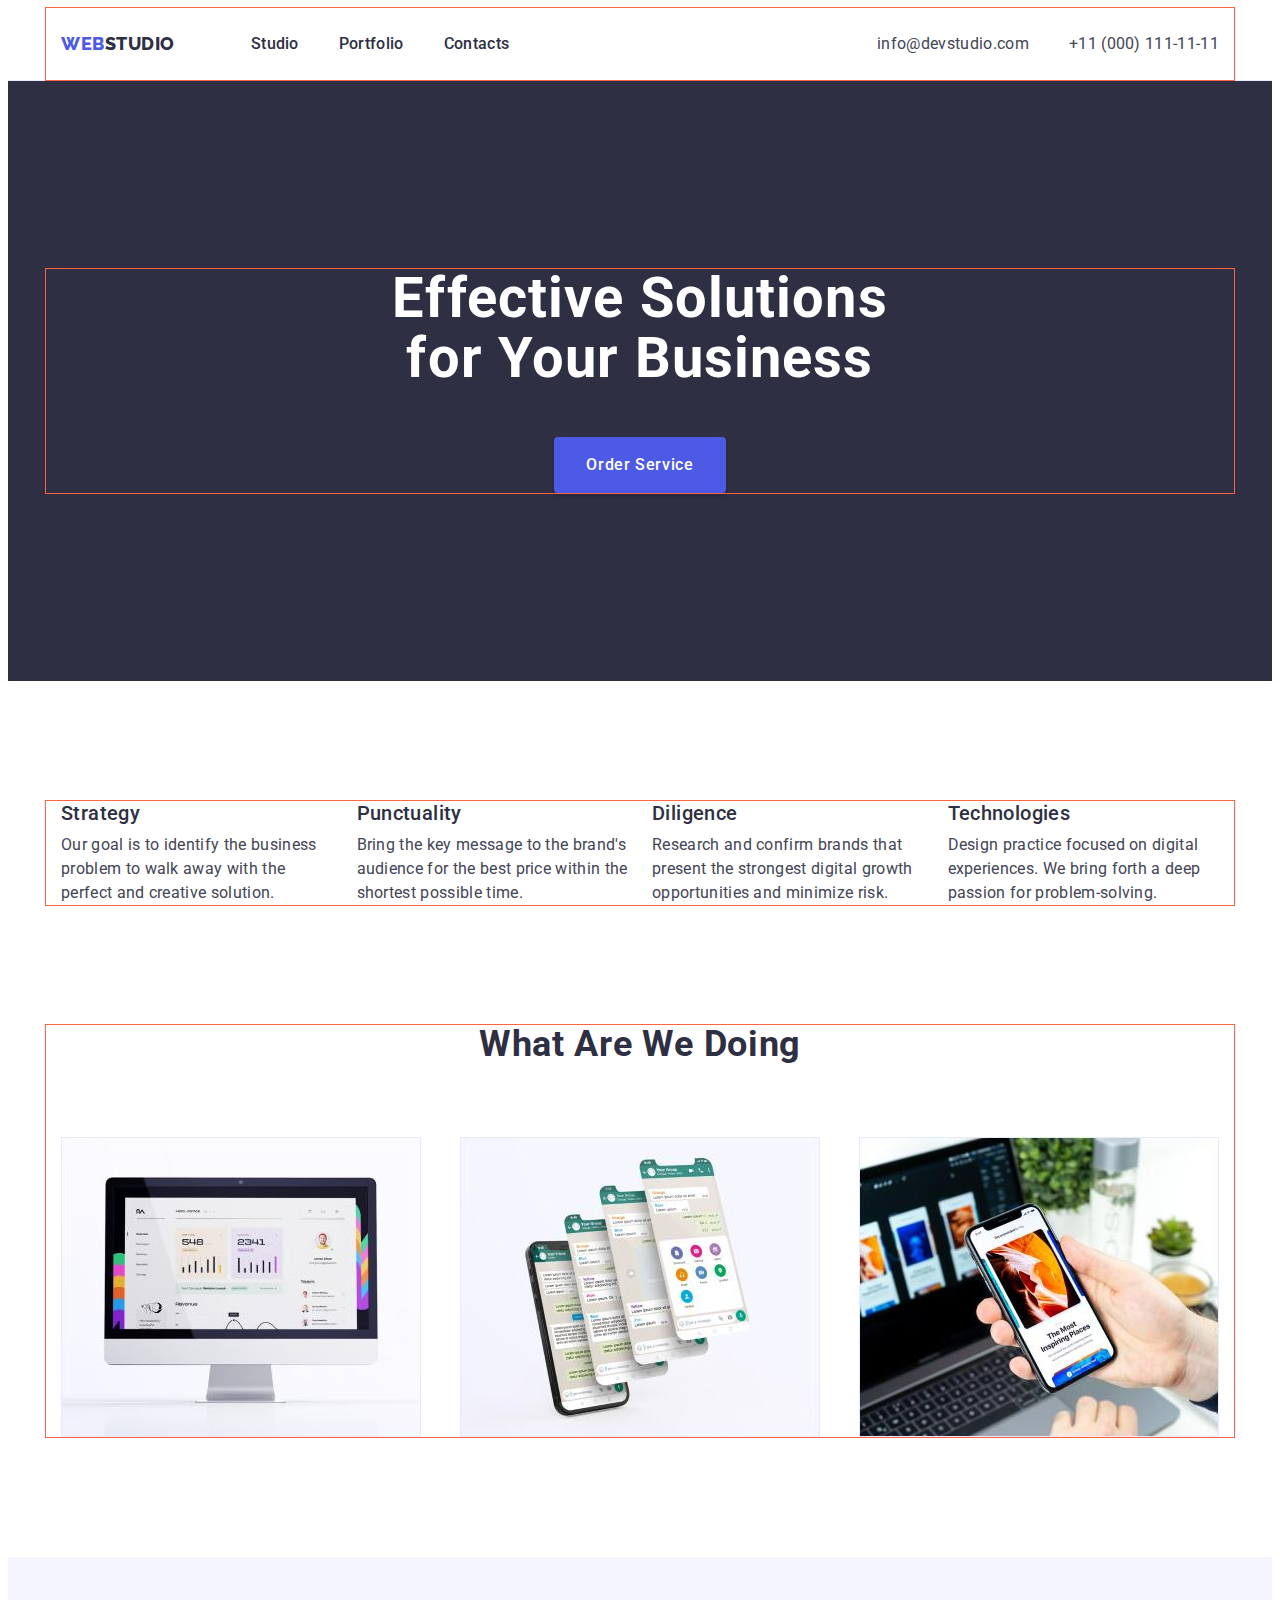
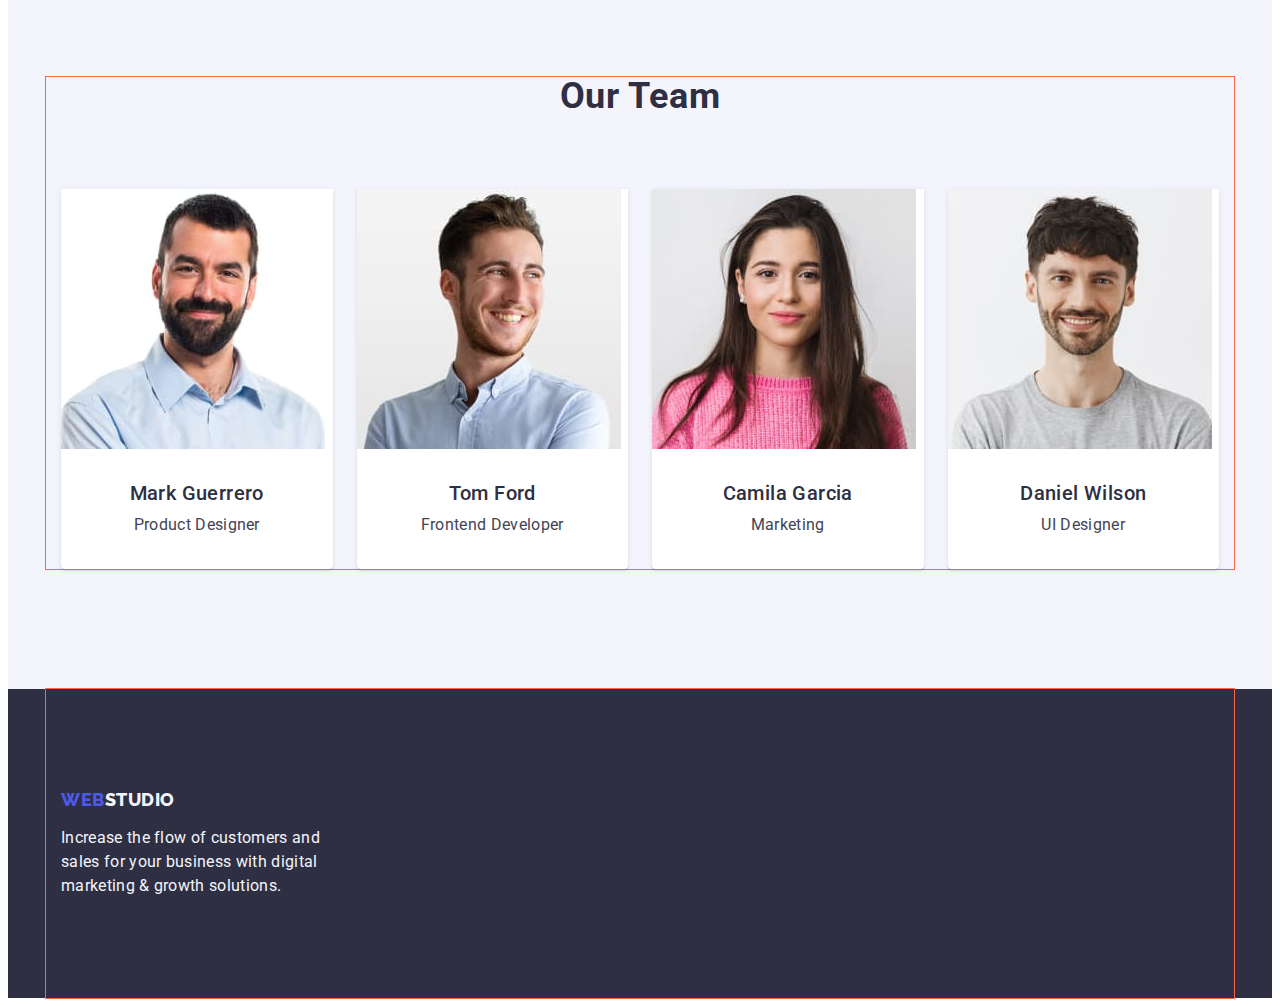
==== commit f701dc1e: "Styles for index.html" ====
--- a/index.html
+++ b/index.html
@@ -30,7 +30,7 @@
         <nav class="navigation">
           <!-- Logo -->
 
-          <a href="./index.html" class="logo link"
+          <a href="./index.html" class="top-logo link"
             >Web<span class="logo-head">Studio</span></a
           >
 
@@ -118,11 +118,11 @@
 
       <!-- Section 2 -->
 
-      <section>
+      <section class="examples-section">
         <div class="container">
           <h2 class="section-title">What are we doing</h2>
 
-          <ul class="list">
+          <ul class="examples list">
             <li>
               <img
                 src="./images/image-1.jpg"
@@ -155,7 +155,7 @@
       <section class="our-team">
         <div class="container">
           <h2 class="section-title">Our Team</h2>
-          <ul class="list">
+          <ul class="team list">
             <li class="team-card">
               <img
                 src="./images/worker-1.jpg"
@@ -163,8 +163,8 @@
                 width="264"
                 height="260"
               />
-              <h3 class="li-title">Mark Guerrero</h3>
-              <p class="body-text">Product Designer</p>
+              <h3 class="member-name li-title">Mark Guerrero</h3>
+              <p class="position body-text">Product Designer</p>
             </li>
             <li class="team-card">
               <img
@@ -173,8 +173,8 @@
                 width="264"
                 height="260"
               />
-              <h3 class="li-title">Tom Ford</h3>
-              <p class="body-text">Frontend Developer</p>
+              <h3 class="member-name li-title">Tom Ford</h3>
+              <p class="position body-text">Frontend Developer</p>
             </li>
             <li class="team-card">
               <img
@@ -183,8 +183,8 @@
                 width="264"
                 height="260"
               />
-              <h3 class="li-title">Camila Garcia</h3>
-              <p class="body-text">Marketing</p>
+              <h3 class="member-name li-title">Camila Garcia</h3>
+              <p class="position body-text">Marketing</p>
             </li>
             <li class="team-card">
               <img
@@ -193,8 +193,8 @@
                 width="264"
                 height="260"
               />
-              <h3 class="li-title">Daniel Wilson</h3>
-              <p class="body-text">UI Designer</p>
+              <h3 class="member-name li-title">Daniel Wilson</h3>
+              <p class="position body-text">UI Designer</p>
             </li>
           </ul>
         </div>
@@ -204,7 +204,7 @@
     <!-- Footer section-->
     <footer class="footer">
       <div class="container">
-        <a href="./index.html" class="logo link"
+        <a href="./index.html" class="bottom-logo link"
           >Web<span class="logo-foot">Studio</span></a
         >
         <p class="text-foot">
--- a/css/styles.css
+++ b/css/styles.css
@@ -54,11 +54,12 @@
 
 img {
   display: block;
+  max-width: 100%;
 }
 
 /* LOGO */
 
-.logo {
+.top-logo {
   font-family: "Raleway", sans-serif;
   font-weight: 800;
   font-size: 18px;
@@ -71,6 +72,21 @@
   margin-right: 76px;
 }
 
+.bottom-logo {
+  font-family: "Raleway", sans-serif;
+  font-weight: 800;
+  font-size: 18px;
+  line-height: 1.17;
+  letter-spacing: 0.03em;
+  text-transform: uppercase;
+
+  color: var(--color-iris);
+
+  display: inline-block;
+  padding-top: 100px;
+  margin-bottom: 16px;
+}
+
 .logo-head {
   color: var(--color-navy-blue);
 }
@@ -162,7 +178,15 @@
   background-color: var(--color-navy-blue);
 }
 .text-foot {
+  font-weight: 400;
+  font-size: 16px;
+  line-height: 1.5;
+  letter-spacing: 0.02em;
+
   color: var(--color-cloud);
+
+  width: 264px;
+  padding-bottom: 100px;
 }
 
 /**
@@ -232,6 +256,8 @@
   text-align: center;
   text-transform: capitalize;
   color: var(--color-navy-blue);
+
+  margin-bottom: 72px;
 }
 /* Section 1 - Features */
 
@@ -251,6 +277,16 @@
   margin-left: 24px;
 }
 
+/* Section 2 - What are we doing */
+
+.examples {
+  display: flex;
+  justify-content: space-between;
+}
+
+.examples-section {
+  padding-bottom: 120px;
+}
 /* Our team */
 
 .li-title {
@@ -265,10 +301,41 @@
 
 .our-team {
   background-color: var(--color-cloud);
+
+  padding-bottom: 120px;
+  padding-top: 120px;
+}
+
+.team {
+  display: flex;
+  flex-wrap: wrap;
+
+  margin-top: -24px;
+  margin-left: -24px;
 }
 
 .team-card {
   background-color: var(--color-white);
+
+  flex-basis: calc(100% / 4 - 24px);
+
+  margin-top: 24px;
+  margin-left: 24px;
+
+  padding-bottom: 32px;
+
+  box-shadow: 0px 1px 6px rgba(46, 47, 66, 0.08),
+    0px 1px 1px rgba(46, 47, 66, 0.16), 0px 2px 1px rgba(46, 47, 66, 0.08);
+  border-radius: 0px 0px 4px 4px;
+}
+
+.member-name {
+  text-align: center;
+  margin-top: 32px;
+}
+
+.position {
+  text-align: center;
 }
 
 /**
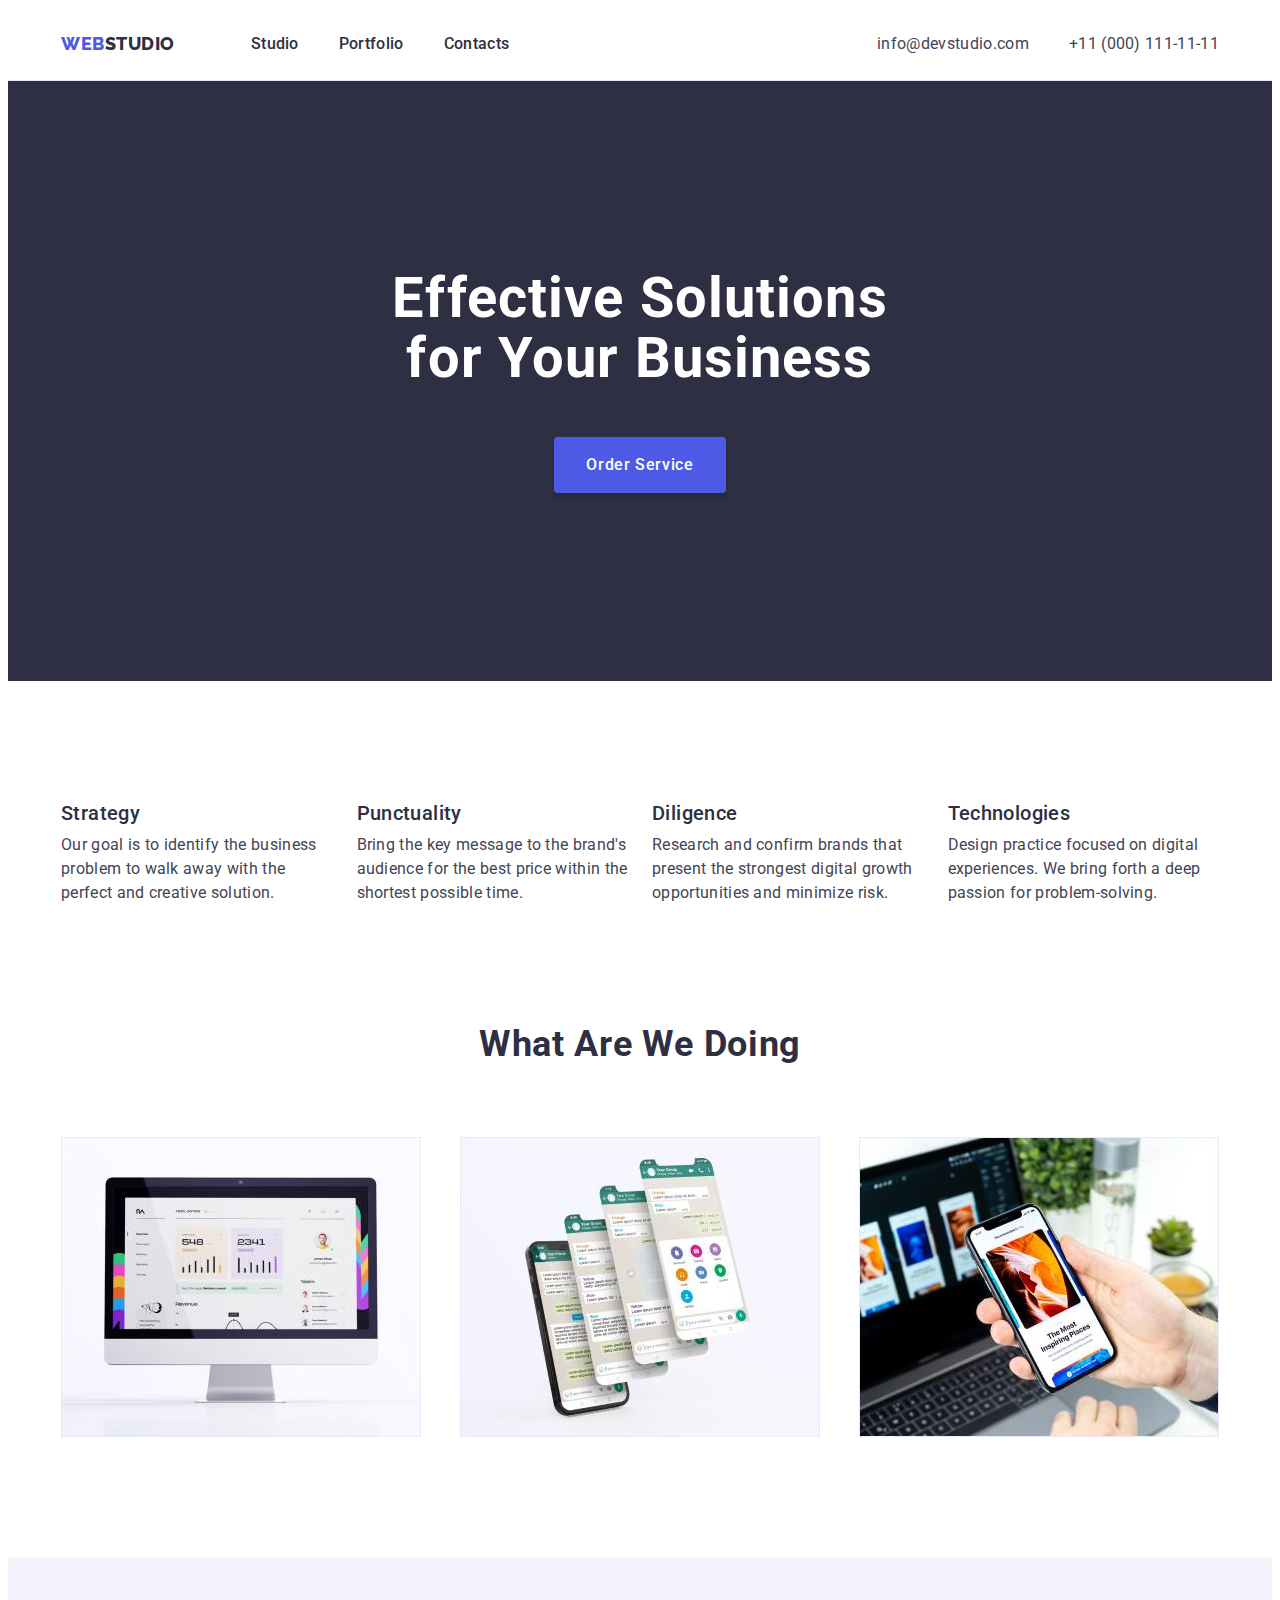
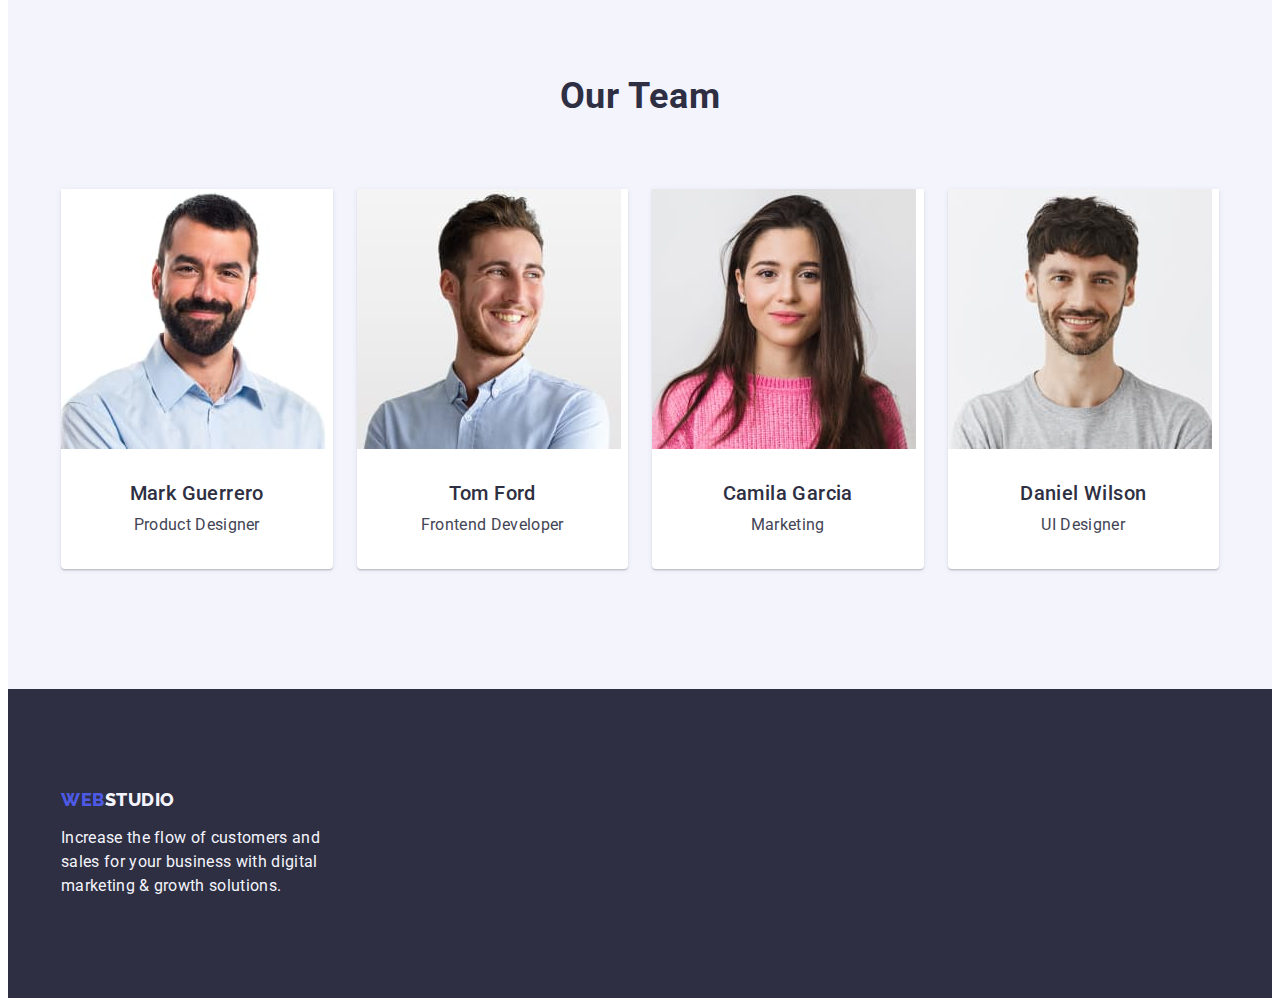
==== commit 46366b43: "Styles for portfolio.html" ====
--- a/index.html
+++ b/index.html
@@ -163,8 +163,10 @@
                 width="264"
                 height="260"
               />
-              <h3 class="member-name li-title">Mark Guerrero</h3>
-              <p class="position body-text">Product Designer</p>
+              <div class="card-content">
+                <h3 class="member-name li-title">Mark Guerrero</h3>
+                <p class="position body-text">Product Designer</p>
+              </div>
             </li>
             <li class="team-card">
               <img
@@ -173,8 +175,10 @@
                 width="264"
                 height="260"
               />
-              <h3 class="member-name li-title">Tom Ford</h3>
-              <p class="position body-text">Frontend Developer</p>
+              <div class="card-content">
+                <h3 class="member-name li-title">Tom Ford</h3>
+                <p class="position body-text">Frontend Developer</p>
+              </div>
             </li>
             <li class="team-card">
               <img
@@ -183,8 +187,10 @@
                 width="264"
                 height="260"
               />
-              <h3 class="member-name li-title">Camila Garcia</h3>
-              <p class="position body-text">Marketing</p>
+              <div class="card-content">
+                <h3 class="member-name li-title">Camila Garcia</h3>
+                <p class="position body-text">Marketing</p>
+              </div>
             </li>
             <li class="team-card">
               <img
@@ -193,8 +199,10 @@
                 width="264"
                 height="260"
               />
-              <h3 class="member-name li-title">Daniel Wilson</h3>
-              <p class="position body-text">UI Designer</p>
+              <div class="card-content">
+                <h3 class="member-name li-title">Daniel Wilson</h3>
+                <p class="position body-text">UI Designer</p>
+              </div>
             </li>
           </ul>
         </div>
--- a/css/styles.css
+++ b/css/styles.css
@@ -55,6 +55,7 @@
 img {
   display: block;
   max-width: 100%;
+  height: auto;
 }
 
 /* LOGO */
@@ -113,8 +114,6 @@
   padding-right: 15px;
   margin-left: auto;
   margin-right: auto;
-
-  outline: 1px solid tomato;
 }
 
 /**
@@ -322,16 +321,19 @@
   margin-top: 24px;
   margin-left: 24px;
 
-  padding-bottom: 32px;
+  /* padding-bottom: 32px; */
 
   box-shadow: 0px 1px 6px rgba(46, 47, 66, 0.08),
     0px 1px 1px rgba(46, 47, 66, 0.16), 0px 2px 1px rgba(46, 47, 66, 0.08);
   border-radius: 0px 0px 4px 4px;
 }
 
+.card-content {
+  padding: 32px 16px;
+}
+
 .member-name {
   text-align: center;
-  margin-top: 32px;
 }
 
 .position {
@@ -343,6 +345,17 @@
   | PORTFOLIO STYLES
   |============================
 */
+
+/* FILTERS */
+
+.filters {
+  display: flex;
+  justify-content: center;
+  gap: 24px;
+
+  padding-top: 96px;
+  padding-bottom: 72px;
+}
 
 .filter-btn {
   font-family: inherit;
@@ -354,6 +367,11 @@
 
   background-color: var(--color-cloud);
 
+  border: 1px solid var(--color-cornflower);
+  border-radius: 4px;
+
+  padding: 12px 24px;
+
   cursor: pointer;
 }
 
@@ -362,9 +380,28 @@
 .filter-btn:active {
   color: var(--color-white);
   background-color: var(--color-ocean);
+  box-shadow: 0px 3px 1px rgba(0, 0, 0, 0.1), 0px 2px 1px rgba(0, 0, 0, 0.08),
+    0px 2px 2px rgba(0, 0, 0, 0.12);
+  border-radius: 4px;
 }
 
 /* CARD SET */
+
+.projects {
+  display: flex;
+  flex-wrap: wrap;
+
+  margin-top: -48px;
+  margin-left: -24px;
+
+  padding-bottom: 120px;
+}
+
+.project-item {
+  flex-basis: calc(100% / 3 - 24px);
+  margin-top: 48px;
+  margin-left: 24px;
+}
 
 .card-title {
   font-weight: 500;
@@ -372,4 +409,14 @@
   line-height: 1.2;
   letter-spacing: 0.02em;
   color: var(--color-navy-blue);
-}
+
+  margin-bottom: 8px;
+}
+
+.pc-content {
+  padding: 32px 16px;
+
+  border-bottom: 1px solid var(--color-cornflower);
+  border-left: 1px solid var(--color-cornflower);
+  border-right: 1px solid var(--color-cornflower);
+}
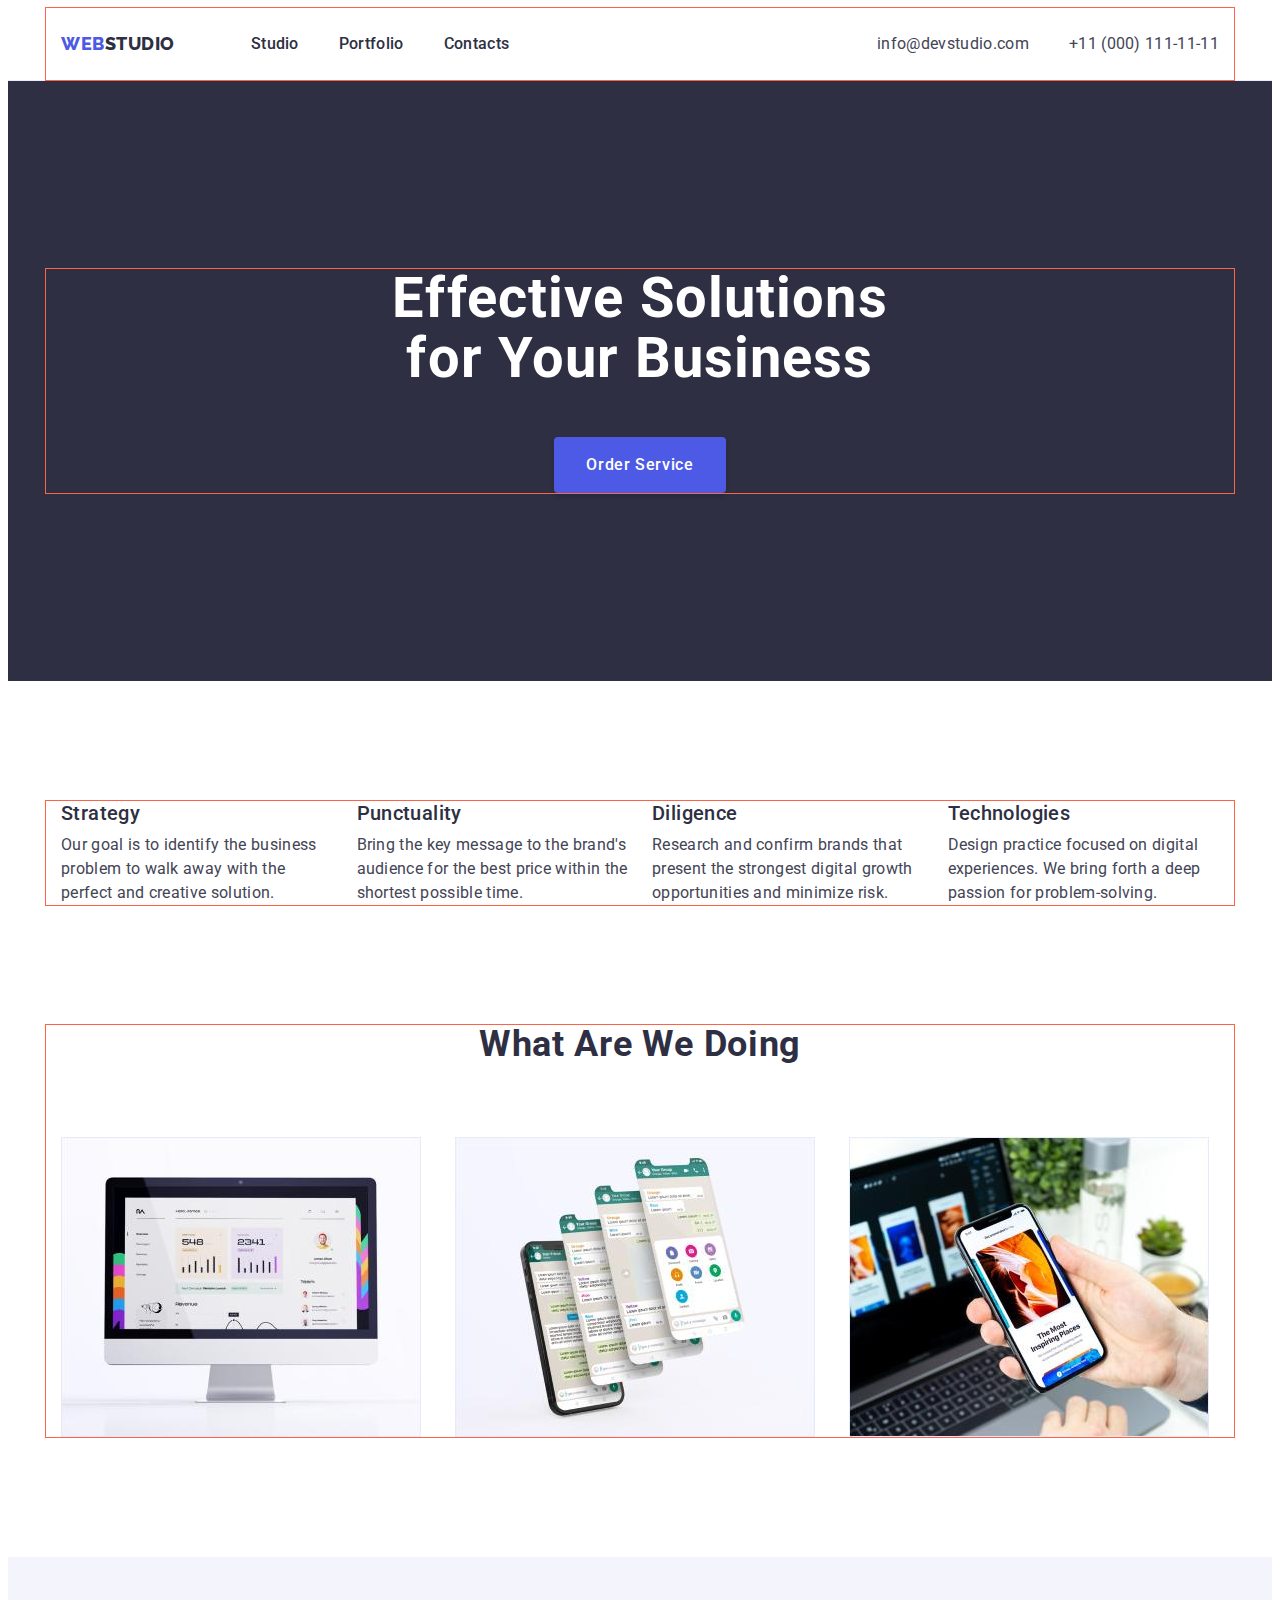
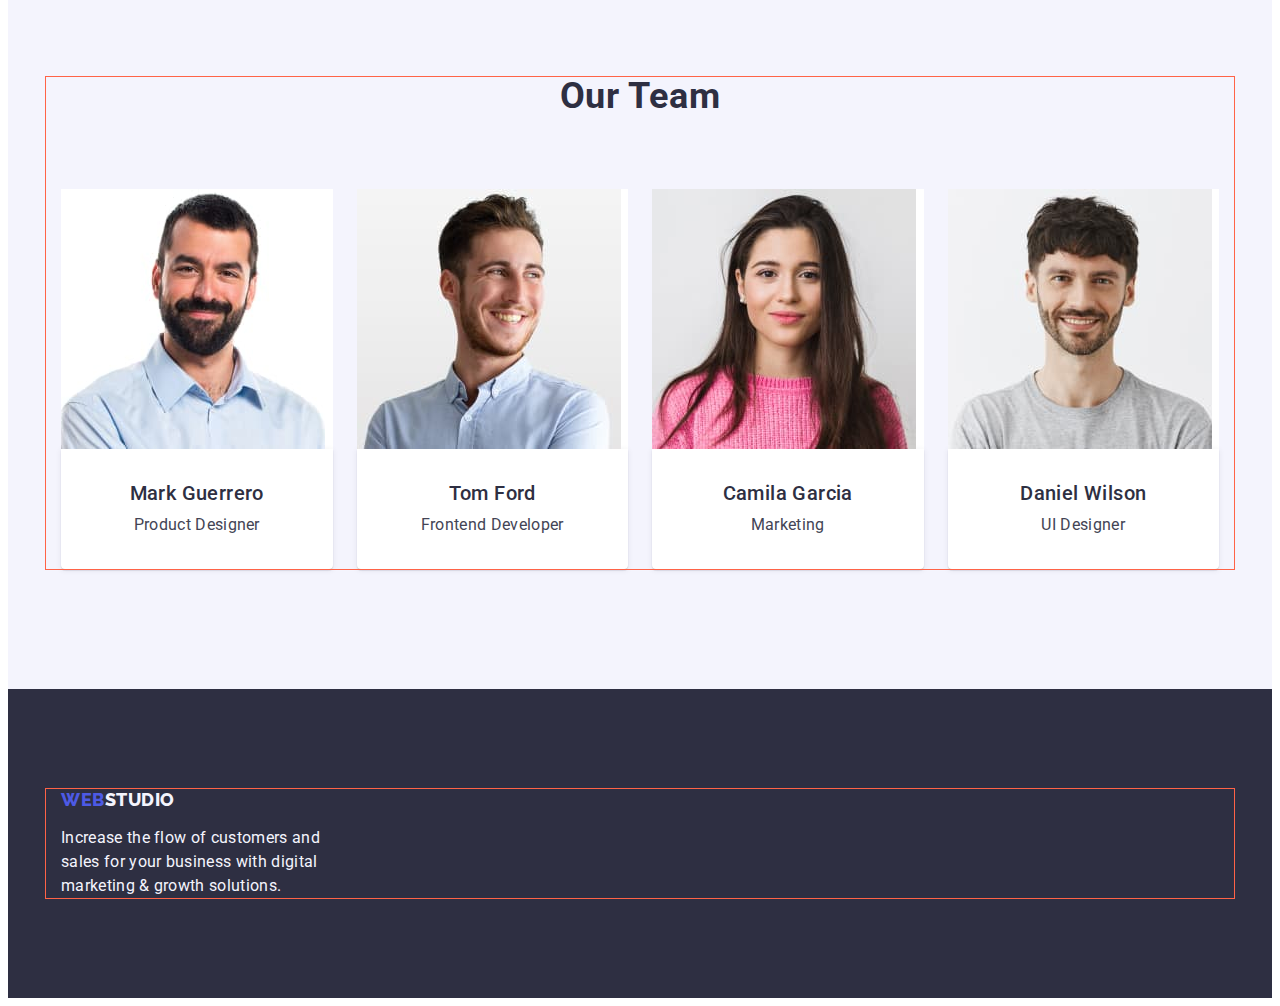
==== commit 84ee7286: "Update css for index.html" ====
--- a/index.html
+++ b/index.html
@@ -123,7 +123,7 @@
           <h2 class="section-title">What are we doing</h2>
 
           <ul class="examples list">
-            <li>
+            <li class="examples-item">
               <img
                 src="./images/image-1.jpg"
                 alt="computer monitor"
@@ -131,7 +131,7 @@
                 height="300"
               />
             </li>
-            <li>
+            <li class="examples-item">
               <img
                 src="./images/image-2.jpg"
                 alt="smartphone app"
@@ -139,7 +139,7 @@
                 height="300"
               />
             </li>
-            <li>
+            <li class="examples-item">
               <img
                 src="./images/image-3.jpg"
                 alt="smartphone in hand"
--- a/css/styles.css
+++ b/css/styles.css
@@ -84,7 +84,6 @@
   color: var(--color-iris);
 
   display: inline-block;
-  padding-top: 100px;
   margin-bottom: 16px;
 }
 
@@ -114,6 +113,8 @@
   padding-right: 15px;
   margin-left: auto;
   margin-right: auto;
+
+  outline: 1px solid tomato;
 }
 
 /**
@@ -155,7 +156,7 @@
   color: var(--color-slate);
 }
 
-nav.link,
+.nav.link,
 .adr.link {
   padding-top: 24px;
   padding-bottom: 24px;
@@ -175,6 +176,7 @@
 */
 .footer {
   background-color: var(--color-navy-blue);
+  padding: 100px 0;
 }
 .text-foot {
   font-weight: 400;
@@ -185,7 +187,6 @@
   color: var(--color-cloud);
 
   width: 264px;
-  padding-bottom: 100px;
 }
 
 /**
@@ -203,7 +204,7 @@
 }
 
 .hero-title {
-  width: 496px;
+  max-width: 496px;
   margin-left: auto;
   margin-right: auto;
   margin-bottom: 48px;
@@ -233,7 +234,7 @@
   margin-right: auto;
   padding: 16px 32px;
 
-  min-width: 168px;
+  min-width: 169px;
   box-shadow: 0px 4px 4px rgba(0, 0, 0, 0.15);
   border-radius: 4px;
   border: 1px transparent;
@@ -268,19 +269,22 @@
 .features {
   display: flex;
   flex-wrap: wrap;
-  margin-left: -24px;
+  gap: 24px;
 }
 
 .features-item {
-  flex-basis: calc(100% / 4 - 24px);
-  margin-left: 24px;
+  flex-basis: calc((100% - 3 * 24px) / 4);
 }
 
 /* Section 2 - What are we doing */
 
 .examples {
   display: flex;
-  justify-content: space-between;
+  gap: 24px;
+}
+
+.examples-item {
+  flex-basis: calc((100% - 2 * 24px) / 3);
 }
 
 .examples-section {
@@ -309,27 +313,19 @@
   display: flex;
   flex-wrap: wrap;
 
-  margin-top: -24px;
-  margin-left: -24px;
+  gap: 24px;
 }
 
 .team-card {
   background-color: var(--color-white);
-
-  flex-basis: calc(100% / 4 - 24px);
-
-  margin-top: 24px;
-  margin-left: 24px;
-
-  /* padding-bottom: 32px; */
-
+  flex-basis: calc((100% - 3 * 24px) / 4);
+}
+
+.card-content {
+  padding: 32px 16px;
   box-shadow: 0px 1px 6px rgba(46, 47, 66, 0.08),
     0px 1px 1px rgba(46, 47, 66, 0.16), 0px 2px 1px rgba(46, 47, 66, 0.08);
   border-radius: 0px 0px 4px 4px;
-}
-
-.card-content {
-  padding: 32px 16px;
 }
 
 .member-name {
